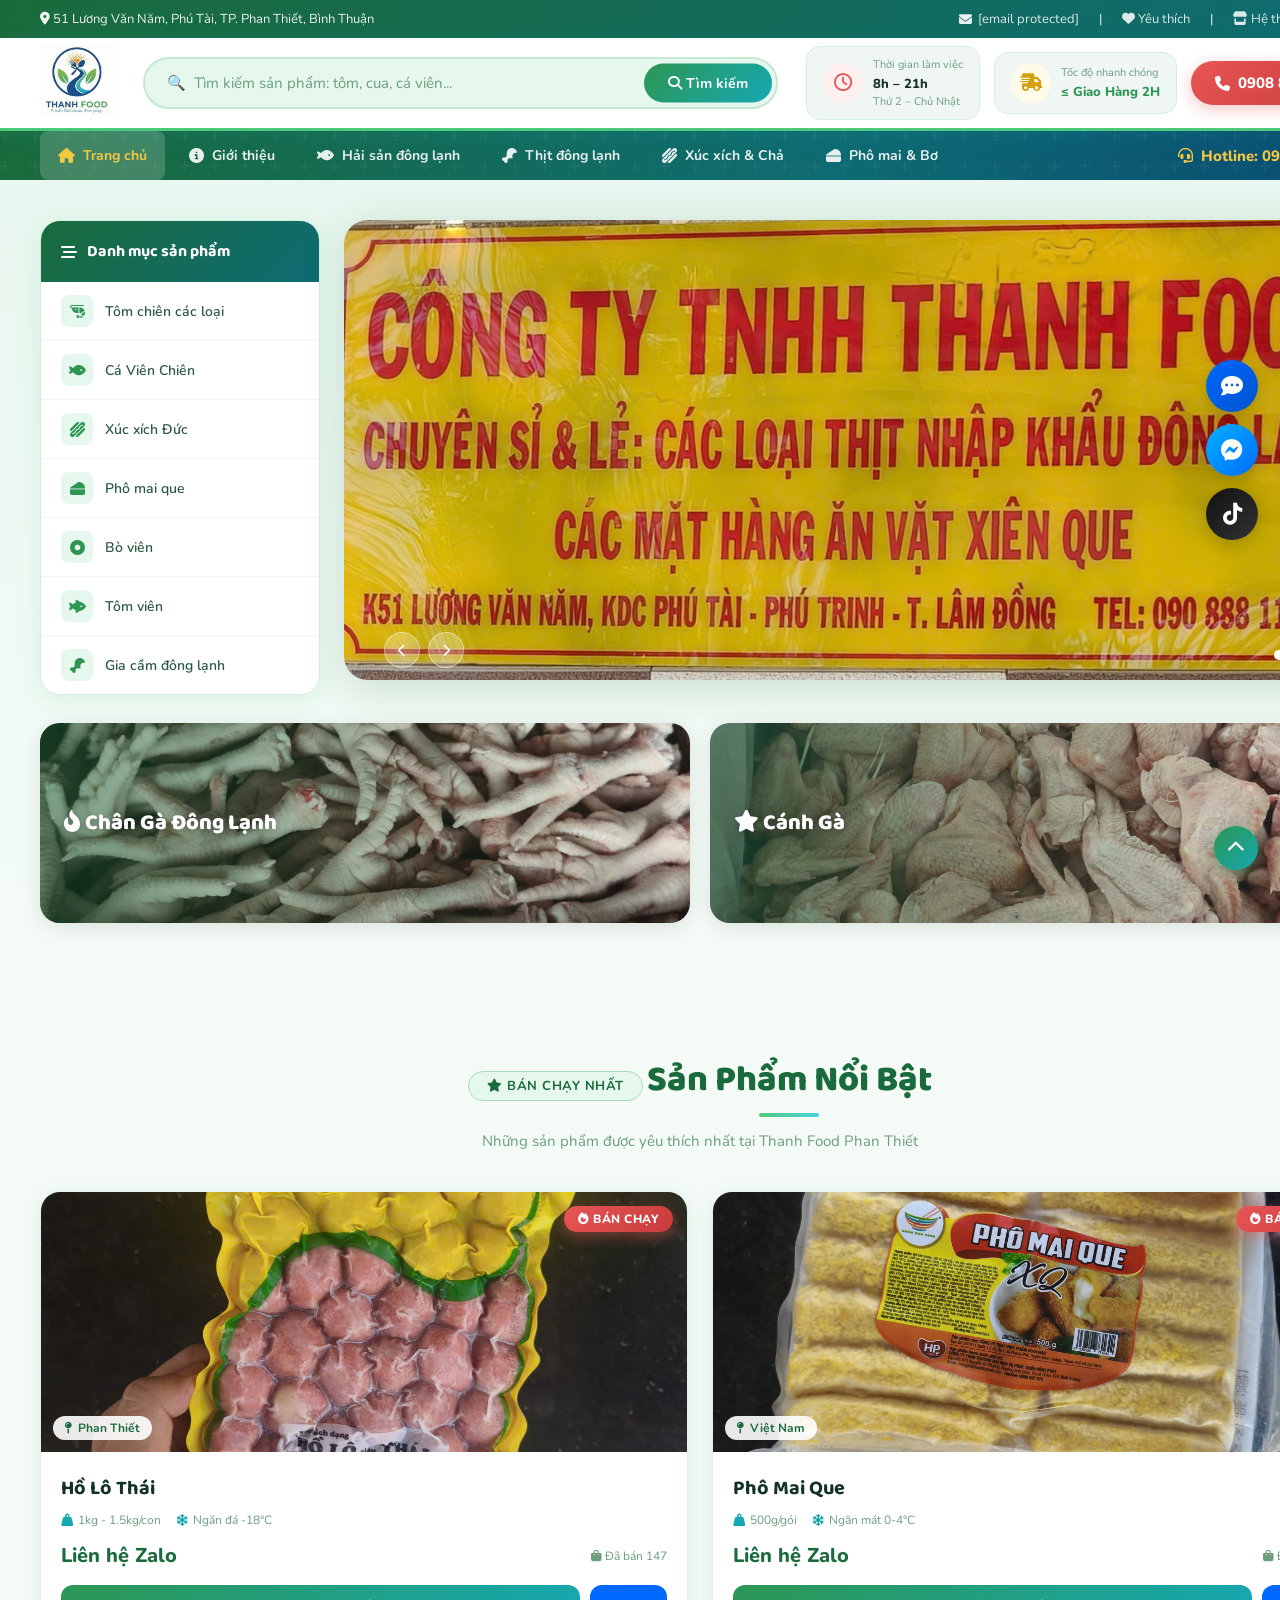
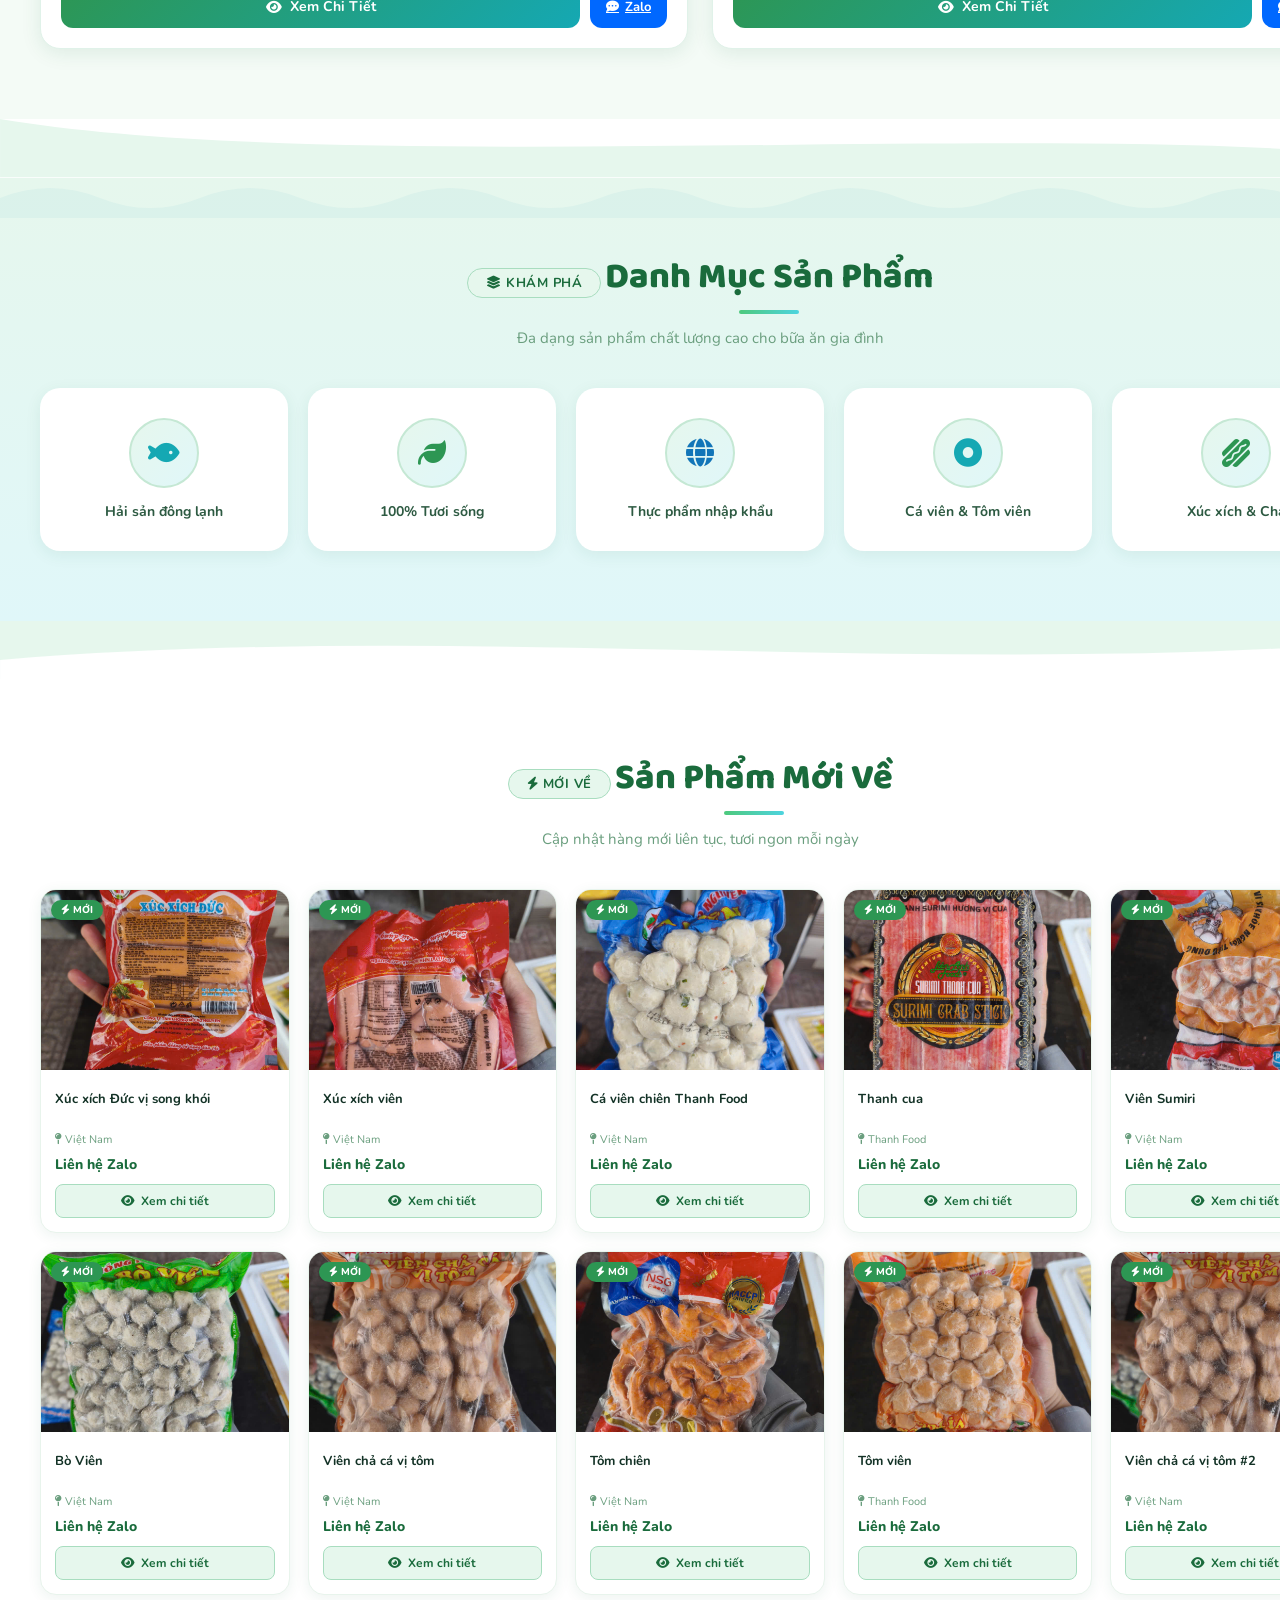
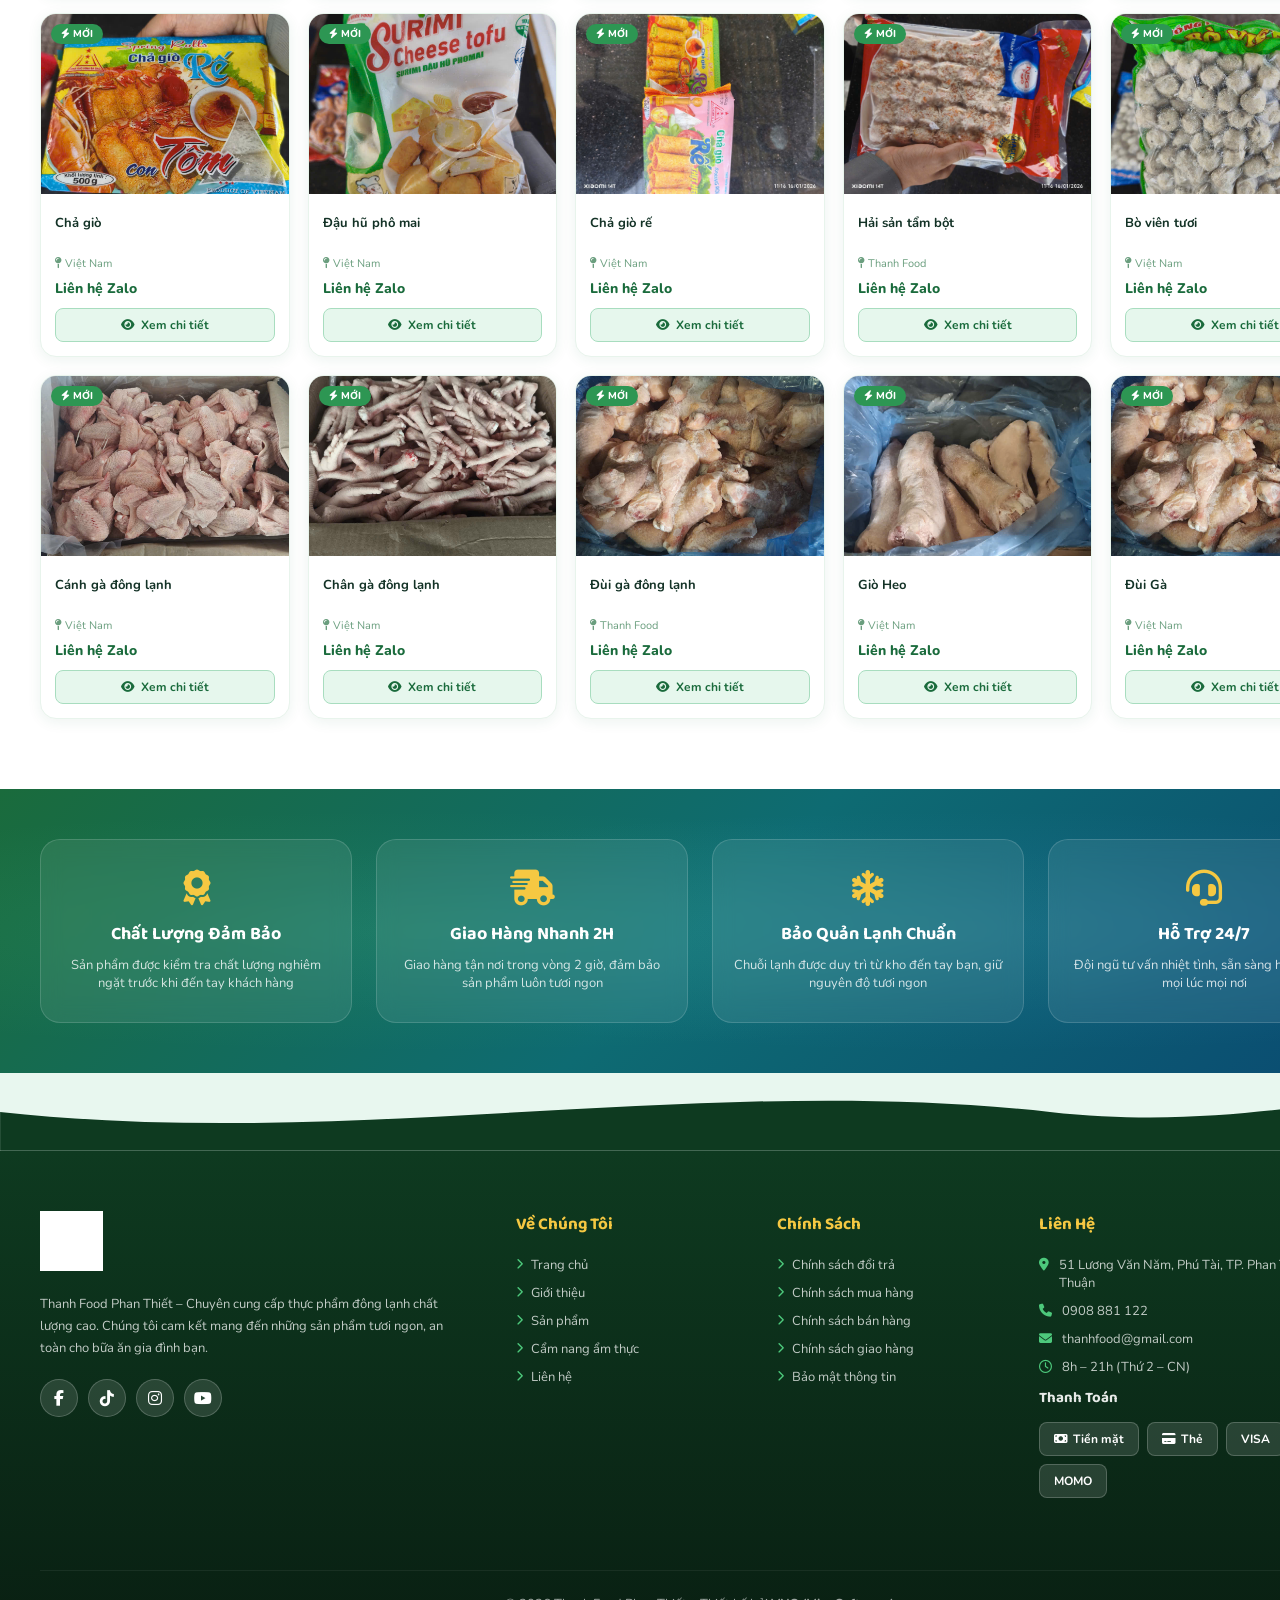
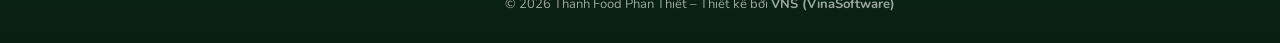
==== index.html @ 1f4e9b03 "ad" ====
<!DOCTYPE html>
<html lang="vi">
<head>
    <meta charset="UTF-8">
    <meta name="viewport" content="width=1400, initial-scale=0.5, user-scalable=yes">
    <title>Thanh Food - Cá Viên Đông Lạnh</title>
    <link rel="preconnect" href="https://fonts.googleapis.com">
    <link rel="preconnect" href="https://fonts.gstatic.com" crossorigin>
    <link href="https://fonts.googleapis.com/css2?family=Nunito:wght@400;500;600;700;800;900&family=Baloo+2:wght@400;500;600;700;800&display=swap" rel="stylesheet">
    <link rel="stylesheet" href="https://cdnjs.cloudflare.com/ajax/libs/font-awesome/6.5.0/css/all.min.css">
 
    <style>
        :root {
            --green-dark: #1a6b3c;
            --green-mid: #2d9653;
            --green-light: #4dc97c;
            --green-pale: #e6f7ed;
            --teal-dark: #0e6b72;
            --teal-mid: #15a8b3;
            --teal-light: #4dd4df;
            --teal-pale: #e0f7f9;
            --ocean-dark: #0a4a72;
            --ocean-mid: #1275b8;
            --ocean-light: #4faee8;
            --cream: #f4fbf6;
            --white: #ffffff;
            --gray-soft: #f0f6f4;
            --text-dark: #133226;
            --text-mid: #2d5a42;
            --text-light: #6a9e7e;
            --red-accent: #e85555;
            --yellow-accent: #f5c842;
        }
 
        * { margin: 0; padding: 0; box-sizing: border-box; }
 
        body {
            font-family: 'Nunito', sans-serif;
            background: var(--cream);
            color: var(--text-dark);
            overflow-x: hidden;
            min-width: 1400px;
        }
 
        /* ============ WAVE SVG ============ */
        .wave-divider {
            line-height: 0;
            overflow: hidden;
        }
        .wave-divider svg { display: block; }
 
        /* ============ TOP BAR ============ */
        .topbar {
            background: linear-gradient(90deg, var(--green-dark) 0%, var(--teal-dark) 100%);
            padding: 10px 0;
            font-size: 13px;
            color: rgba(255,255,255,0.92);
        }
        .topbar .container {
            max-width: 1400px; margin: 0 auto; padding: 0 40px;
            display: flex; justify-content: space-between; align-items: center;
        }
        .topbar a { color: rgba(255,255,255,0.85); text-decoration: none; }
        .topbar a:hover { color: var(--yellow-accent); }
        .topbar-left, .topbar-right { display: flex; align-items: center; gap: 20px; }
        .topbar-right span { display: flex; align-items: center; gap: 6px; }
 
        /* ============ HEADER ============ */
        header {
            background: var(--white);
            padding: 0;
            position: sticky;
            top: 0;
            z-index: 999;
            box-shadow: 0 4px 24px rgba(21, 168, 179, 0.12);
            border-bottom: 3px solid var(--green-light);
        }
        .header-inner {
            max-width: 1400px; margin: 0 auto; padding: 0 40px;
            display: flex; align-items: center; gap: 28px;
            height: 90px;
        }
        .logo img { height: 72px; object-fit: contain; }
 
        .search-wrap {
            flex: 1;
            position: relative;
        }
        .search-wrap input {
            width: 100%;
            padding: 14px 130px 14px 22px;
            border-radius: 50px;
            border: 2.5px solid #c5e8d4;
            background: var(--green-pale);
            font-size: 15px;
            font-family: 'Nunito', sans-serif;
            color: var(--text-dark);
            transition: all 0.3s;
        }
        .search-wrap input:focus {
            outline: none;
            border-color: var(--green-mid);
            background: #fff;
            box-shadow: 0 0 0 4px rgba(45, 150, 83, 0.12);
        }
        .search-wrap input::placeholder { color: var(--text-light); }
        .search-wrap button {
            position: absolute; right: 6px; top: 50%;
            transform: translateY(-50%);
            background: linear-gradient(135deg, var(--green-mid), var(--teal-mid));
            color: #fff; border: none;
            padding: 10px 24px; border-radius: 50px;
            font-family: 'Nunito', sans-serif;
            font-weight: 700; font-size: 14px;
            cursor: pointer; transition: all 0.3s;
        }
        .search-wrap button:hover {
            transform: translateY(-50%) scale(1.04);
            box-shadow: 0 4px 16px rgba(45,150,83,0.35);
        }
 
        .header-badges { display: flex; align-items: center; gap: 14px; }
        .h-badge {
            display: flex; align-items: center; gap: 10px;
            background: var(--gray-soft);
            border-radius: 14px; padding: 10px 16px;
            border: 1.5px solid #d4efe0;
        }
        .h-badge-icon {
            width: 40px; height: 40px; border-radius: 50%;
            display: flex; align-items: center; justify-content: center;
            font-size: 18px;
        }
        .h-badge-icon.red { background: #fff0f0; color: var(--red-accent); }
        .h-badge-icon.yellow { background: #fffbea; color: #d4a00e; }
        .h-badge small { display: block; color: var(--text-light); font-size: 11px; }
        .h-badge strong { font-size: 13px; font-weight: 800; color: var(--text-dark); }
        .h-badge .delivery { color: var(--green-mid); }
 
        .btn-call {
            background: linear-gradient(135deg, var(--red-accent), #c73b3b);
            color: white; border: none; cursor: pointer;
            padding: 12px 24px; border-radius: 50px;
            font-family: 'Nunito', sans-serif;
            font-weight: 800; font-size: 15px;
            display: flex; align-items: center; gap: 8px;
            box-shadow: 0 4px 16px rgba(232,85,85,0.35);
            transition: all 0.3s; white-space: nowrap;
        }
        .btn-call:hover {
            transform: translateY(-2px);
            box-shadow: 0 8px 24px rgba(232,85,85,0.5);
        }
 
        /* ============ NAV BAR ============ */
        .navbar {
            background: linear-gradient(90deg, var(--green-dark) 0%, var(--teal-dark) 60%, var(--ocean-dark) 100%);
            position: relative; overflow: hidden;
        }
        .navbar::before {
            content: '';
            position: absolute; inset: 0;
            background: url("data:image/svg+xml,%3Csvg width='60' height='60' viewBox='0 0 60 60' xmlns='http://www.w3.org/2000/svg'%3E%3Cg fill='none' fill-rule='evenodd'%3E%3Cg fill='%23ffffff' fill-opacity='0.04'%3E%3Cpath d='M36 34v-4h-2v4h-4v2h4v4h2v-4h4v-2h-4zm0-30V0h-2v4h-4v2h4v4h2V6h4V4h-4zM6 34v-4H4v4H0v2h4v4h2v-4h4v-2H6zM6 4V0H4v4H0v2h4v4h2V6h4V4H6z'/%3E%3C/g%3E%3C/g%3E%3C/svg%3E");
        }
        .navbar-inner {
            max-width: 1400px; margin: 0 auto; padding: 0 40px;
            display: flex; align-items: center; gap: 6px; position: relative;
        }
        .nav-item {
            color: rgba(255,255,255,0.9);
            padding: 15px 18px;
            font-weight: 700; font-size: 14px;
            cursor: pointer; display: flex; align-items: center; gap: 8px;
            transition: all 0.3s; border-radius: 8px; white-space: nowrap;
            text-decoration: none;
        }
        .nav-item:hover, .nav-item.active {
            background: rgba(255,255,255,0.18);
            color: var(--yellow-accent);
        }
        .nav-item i { font-size: 15px; }
        .nav-hotline {
            margin-left: auto;
            color: var(--yellow-accent);
            font-weight: 800; font-size: 15px;
            display: flex; align-items: center; gap: 8px;
            animation: pulse-yellow 2s infinite;
        }
        @keyframes pulse-yellow {
            0%,100% { text-shadow: 0 0 0 transparent; }
            50% { text-shadow: 0 0 12px rgba(245,200,66,0.6); }
        }
 
        /* ============ HERO SECTION ============ */
        .container { max-width: 1400px; margin: 0 auto; padding: 0 40px; }
 
        .hero {
            padding: 40px 0 0;
            background: linear-gradient(180deg, #e8f7ef 0%, var(--cream) 100%);
        }
        .hero-grid {
            display: grid; grid-template-columns: 280px 1fr;
            gap: 24px; align-items: start;
        }
 
        /* Sidebar */
        .sidebar-menu {
            background: #fff;
            border-radius: 20px;
            overflow: hidden;
            box-shadow: 0 4px 24px rgba(21,168,100,0.1);
            border: 1.5px solid #d4efe0;
        }
        .sidebar-title {
            background: linear-gradient(135deg, var(--green-dark), var(--teal-dark));
            color: #fff; padding: 18px 20px;
            font-family: 'Baloo 2', cursive;
            font-weight: 700; font-size: 16px;
            display: flex; align-items: center; gap: 10px;
        }
        .sidebar-item {
            padding: 13px 20px;
            display: flex; align-items: center; gap: 12px;
            font-weight: 600; font-size: 14px;
            cursor: pointer; transition: all 0.25s;
            border-bottom: 1px solid #f0f8f4;
            color: var(--text-mid);
        }
        .sidebar-item:last-child { border-bottom: none; }
        a.sidebar-item { text-decoration: none; color: var(--text-mid); }
        .sidebar-item i {
            width: 32px; height: 32px;
            border-radius: 8px;
            background: var(--green-pale);
            display: flex; align-items: center; justify-content: center;
            color: var(--green-mid); font-size: 15px;
            transition: all 0.25s;
            flex-shrink: 0;
        }
        .sidebar-item:hover {
            background: linear-gradient(90deg, var(--green-pale), transparent);
            color: var(--green-dark);
            transform: translateX(6px);
        }
        .sidebar-item:hover i {
            background: var(--green-mid);
            color: #fff;
        }
 
        /* Slideshow */
        .slideshow {
            border-radius: 24px;
            overflow: hidden;
            position: relative;
            height: 460px;
            box-shadow: 0 8px 40px rgba(21,100,50,0.18);
        }
        .slide {
            position: absolute; inset: 0;
            background-size: cover; background-position: center;
            opacity: 0; transition: opacity 0.7s ease;
        }
        .slide.active { opacity: 1; }
        .slide-overlay {
            position: absolute; inset: 0;
            background: linear-gradient(120deg, rgba(15,80,40,0.6) 0%, transparent 60%);
        }
        .slide-content {
            position: absolute; bottom: 40px; left: 40px;
            color: #fff; max-width: 400px;
        }
        .slide-tag {
            background: var(--yellow-accent);
            color: var(--text-dark);
            display: inline-block;
            padding: 4px 14px; border-radius: 50px;
            font-size: 12px; font-weight: 800; margin-bottom: 10px;
            text-transform: uppercase; letter-spacing: 0.5px;
        }
        .slide-content h2 {
            font-family: 'Baloo 2', cursive;
            font-size: 32px; font-weight: 800;
            line-height: 1.2; margin-bottom: 8px;
            text-shadow: 0 2px 12px rgba(0,0,0,0.3);
        }
        .slide-content p { font-size: 14px; opacity: 0.9; }
        .slide-dots {
            position: absolute; bottom: 20px; right: 24px;
            display: flex; gap: 8px;
        }
        .dot {
            width: 10px; height: 10px; border-radius: 50%;
            background: rgba(255,255,255,0.5);
            cursor: pointer; transition: all 0.3s;
        }
        .dot.active { background: #fff; width: 26px; border-radius: 5px; }
        .slide-arrows { position: absolute; bottom: 12px; left: 40px; display: flex; gap: 8px; }
        .slide-arrow {
            width: 36px; height: 36px;
            border-radius: 50%; background: rgba(255,255,255,0.25);
            border: 1px solid rgba(255,255,255,0.4);
            color: #fff; display: flex; align-items: center; justify-content: center;
            cursor: pointer; transition: all 0.3s; font-size: 13px;
        }
        .slide-arrow:hover { background: rgba(255,255,255,0.45); }
 
        /* ============ WAVE BETWEEN SECTIONS ============ */
        .wave-green {
            background: var(--green-pale);
            position: relative;
        }
 
        /* ============ BANNERS ROW ============ */
        .banners-row {
            display: grid; grid-template-columns: 1fr 1fr;
            gap: 20px; padding: 28px 0 0;
        }
        .banner-item {
            border-radius: 20px; overflow: hidden;
            position: relative; height: 200px;
            box-shadow: 0 4px 20px rgba(0,0,0,0.1);
            cursor: pointer;
        }
        .banner-item img {
            width: 100%; height: 100%; object-fit: cover;
            transition: transform 0.5s ease;
        }
        .banner-item:hover img { transform: scale(1.06); }
        .banner-overlay {
            position: absolute; inset: 0;
            background: linear-gradient(to right, rgba(10,80,40,0.5), transparent);
            display: flex; align-items: center; padding: 24px;
        }
        .banner-label {
            color: #fff; font-family: 'Baloo 2', cursive;
            font-weight: 800; font-size: 22px;
            text-shadow: 0 2px 8px rgba(0,0,0,0.3);
        }
 
        /* ============ SECTION TITLE ============ */
        .section-title {
            text-align: center; margin-bottom: 40px;
        }
        .section-title .tag {
            display: inline-block;
            background: var(--green-pale);
            color: var(--green-dark);
            border: 1.5px solid #a8ddbf;
            padding: 5px 18px; border-radius: 50px;
            font-size: 13px; font-weight: 700; margin-bottom: 12px;
            text-transform: uppercase; letter-spacing: 0.5px;
        }
        .section-title h2 {
            font-family: 'Baloo 2', cursive;
            font-size: 36px; font-weight: 800;
            color: var(--green-dark);
            position: relative; display: inline-block;
        }
        .section-title h2::after {
            content: '';
            position: absolute; left: 50%; transform: translateX(-50%);
            bottom: -8px; width: 60px; height: 4px;
            background: linear-gradient(90deg, var(--green-light), var(--teal-light));
            border-radius: 2px;
        }
        .section-title p {
            margin-top: 18px; color: var(--text-light);
            font-size: 15px;
        }
 
        /* ============ FEATURED SECTION ============ */
        .featured-section {
            padding: 70px 0;
        }
        .featured-grid {
            display: grid; grid-template-columns: 1fr 1fr;
            gap: 24px;
        }
        .product-card {
            background: #fff;
            border-radius: 20px;
            overflow: hidden;
            box-shadow: 0 4px 20px rgba(21,100,60,0.1);
            border: 1.5px solid #e0f2e9;
            transition: all 0.4s cubic-bezier(0.4,0,0.2,1);
            cursor: pointer;
            display: flex; flex-direction: column;
        }
        .product-card:hover {
            transform: translateY(-8px);
            box-shadow: 0 16px 48px rgba(21,150,80,0.2);
            border-color: var(--green-light);
        }
        .product-img-wrap {
            position: relative; overflow: hidden; height: 260px;
        }
        .product-img-wrap img {
            width: 100%; height: 100%; object-fit: cover;
            transition: transform 0.6s ease;
        }
        .product-card:hover .product-img-wrap img { transform: scale(1.08); }
        .product-badge {
            position: absolute; top: 14px; right: 14px;
            background: linear-gradient(135deg, #e85555, #c73b3b);
            color: #fff; padding: 5px 14px;
            border-radius: 50px; font-size: 12px; font-weight: 800;
            text-transform: uppercase; letter-spacing: 0.5px;
            box-shadow: 0 4px 14px rgba(232,85,85,0.4);
        }
        .product-origin {
            position: absolute; bottom: 12px; left: 12px;
            background: rgba(255,255,255,0.9);
            border-radius: 50px; padding: 4px 12px;
            font-size: 12px; font-weight: 700; color: var(--green-dark);
            display: flex; align-items: center; gap: 5px;
        }
        .product-body { padding: 20px; flex: 1; display: flex; flex-direction: column; }
        .product-body h3 {
            font-family: 'Baloo 2', cursive;
            font-size: 20px; font-weight: 700;
            color: var(--text-dark); margin-bottom: 8px;
        }
        .product-meta {
            display: flex; gap: 16px; margin-bottom: 14px;
        }
        .meta-item {
            display: flex; align-items: center; gap: 5px;
            font-size: 12px; color: var(--text-light);
        }
        .meta-item i { color: var(--teal-mid); }
        .price-row { display: flex; align-items: center; gap: 12px; margin-bottom: 16px; }
        .price-new { font-size: 20px; font-weight: 800; color: var(--green-dark); }
        .price-old { font-size: 14px; color: #bbb; text-decoration: line-through; }
        .sold-tag { font-size: 12px; color: var(--text-light); margin-left: auto; }
        .product-actions { display: flex; gap: 10px; margin-top: auto; }
        .btn-detail {
            flex: 1;
            background: linear-gradient(135deg, var(--green-mid), var(--teal-mid));
            color: #fff; border: none; cursor: pointer;
            padding: 12px 20px; border-radius: 12px;
            font-family: 'Nunito', sans-serif;
            font-weight: 700; font-size: 14px;
            display: flex; align-items: center; justify-content: center; gap: 8px;
            transition: all 0.3s;
        }
        .btn-detail:hover { box-shadow: 0 6px 20px rgba(45,150,83,0.4); transform: translateY(-1px); }
        .btn-zalo {
            background: #0068FF; color: #fff; border: none; cursor: pointer;
            padding: 12px 16px; border-radius: 12px;
            font-weight: 700; font-size: 13px;
            display: flex; align-items: center; gap: 6px;
            transition: all 0.3s;
        }
        .btn-zalo:hover { background: #0055cc; }
 
        /* ============ CATEGORIES ============ */
        .categories-section {
            padding: 70px 0;
            background: linear-gradient(180deg, var(--green-pale) 0%, var(--teal-pale) 100%);
            position: relative; overflow: hidden;
        }
        .categories-section::before {
            content: '';
            position: absolute; top: 0; left: 0; right: 0; bottom: 0;
            background: url("data:image/svg+xml,%3Csvg width='100' height='20' viewBox='0 0 100 20' xmlns='http://www.w3.org/2000/svg'%3E%3Cpath d='M0 10 Q25 0 50 10 Q75 20 100 10 L100 20 L0 20Z' fill='%2315a8b3' fill-opacity='0.05'/%3E%3C/svg%3E") repeat-x;
            background-size: 200px 40px; animation: wave-anim 8s linear infinite;
            pointer-events: none;
        }
        @keyframes wave-anim {
            0% { background-position-x: 0; }
            100% { background-position-x: 200px; }
        }
        .cat-grid {
            display: grid; grid-template-columns: repeat(5, 1fr);
            gap: 20px;
        }
        .cat-item {
            background: #fff; border-radius: 20px;
            padding: 28px 16px; text-align: center;
            cursor: pointer; transition: all 0.4s;
            box-shadow: 0 4px 16px rgba(21,100,60,0.08);
            border: 2px solid transparent;
        }
        .cat-item:hover {
            transform: translateY(-8px);
            border-color: var(--green-light);
            box-shadow: 0 12px 36px rgba(21,150,80,0.18);
        }
        .cat-icon {
            width: 70px; height: 70px; border-radius: 50%;
            background: linear-gradient(135deg, var(--green-pale), var(--teal-pale));
            display: flex; align-items: center; justify-content: center;
            margin: 0 auto 14px;
            font-size: 28px;
            border: 2.5px solid #c5e8d4;
            transition: all 0.4s;
        }
        .cat-item:hover .cat-icon {
            background: linear-gradient(135deg, var(--green-mid), var(--teal-mid));
            border-color: transparent;
            transform: rotate(10deg) scale(1.1);
        }
        .cat-item:hover .cat-icon i { color: #fff !important; }
        .cat-icon i { font-size: 28px; color: var(--green-mid); transition: color 0.4s; }
        .cat-name { font-weight: 700; font-size: 14px; color: var(--text-mid); }
 
        /* ============ NEW PRODUCTS ============ */
        .new-products-section {
            padding: 70px 0;
            background: #fff;
        }
        .new-grid {
            display: grid; grid-template-columns: repeat(5, 1fr);
            gap: 18px;
        }
        .new-card {
            background: #fff; border-radius: 16px;
            overflow: hidden; cursor: pointer;
            border: 1.5px solid #e8f4ec;
            box-shadow: 0 3px 14px rgba(21,100,60,0.08);
            transition: all 0.4s;
        }
        .new-card:hover {
            transform: translateY(-6px);
            box-shadow: 0 12px 32px rgba(21,150,80,0.18);
            border-color: var(--green-light);
        }
        .new-img {
            width: 100%; height: 180px; object-fit: cover;
            transition: transform 0.5s;
        }
        .new-card:hover .new-img { transform: scale(1.08); }
        .new-img-wrap { overflow: hidden; position: relative; }
        .new-tag {
            position: absolute; top: 10px; left: 10px;
            background: var(--green-mid); color: #fff;
            font-size: 10px; font-weight: 800; padding: 3px 10px;
            border-radius: 50px; text-transform: uppercase;
        }
        .new-body { padding: 14px; }
        .new-body h4 {
            font-weight: 700; font-size: 13px;
            color: var(--text-dark); margin-bottom: 6px;
            height: 36px; overflow: hidden;
            display: -webkit-box; -webkit-line-clamp: 2; -webkit-box-orient: vertical;
        }
        .new-origin { font-size: 11px; color: var(--text-light); margin-bottom: 8px; }
        .new-price { font-size: 14px; font-weight: 800; color: var(--green-dark); margin-bottom: 10px; }
        .new-btn {
            width: 100%; background: var(--green-pale); color: var(--green-dark);
            border: 1.5px solid #a8ddbf; cursor: pointer;
            padding: 8px; border-radius: 8px;
            font-family: 'Nunito', sans-serif;
            font-weight: 700; font-size: 12px;
            transition: all 0.3s; display: flex; align-items: center; justify-content: center; gap: 6px;
        }
        .new-btn:hover {
            background: linear-gradient(135deg, var(--green-mid), var(--teal-mid));
            color: #fff; border-color: transparent;
        }
 
        /* ============ FULL BANNER ============ */
        .full-banner {
            margin: 0 0 0;
            position: relative; height: 320px; overflow: hidden;
        }
        .full-banner img {
            width: 100%; height: 100%; object-fit: cover;
        }
        .full-banner-overlay {
            position: absolute; inset: 0;
            background: linear-gradient(to right, rgba(10,60,30,0.7) 0%, rgba(10,60,30,0.2) 60%, transparent 100%);
            display: flex; align-items: center; padding: 0 80px;
        }
        .full-banner-text h3 {
            font-family: 'Baloo 2', cursive;
            color: #fff; font-size: 48px; font-weight: 800;
            line-height: 1.1; margin-bottom: 10px;
        }
        .full-banner-text .highlight {
            color: var(--yellow-accent);
        }
        .full-banner-text .price-tag {
            display: inline-flex; align-items: center; gap: 8px;
            background: var(--yellow-accent); color: var(--text-dark);
            padding: 10px 24px; border-radius: 50px;
            font-size: 22px; font-weight: 900;
            box-shadow: 0 6px 24px rgba(245,200,66,0.5);
        }
 
        /* ============ NEWS ============ */
        .news-section {
            padding: 70px 0;
            background: linear-gradient(180deg, #e8f7ef 0%, #f4fbf6 100%);
        }
        .news-grid {
            display: grid; grid-template-columns: repeat(3, 1fr);
            gap: 24px;
        }
        .news-card {
            background: #fff; border-radius: 20px;
            overflow: hidden; cursor: pointer;
            box-shadow: 0 4px 18px rgba(21,100,60,0.1);
            transition: all 0.4s; border: 1.5px solid #e0f2e9;
        }
        .news-card:hover {
            transform: translateY(-8px);
            box-shadow: 0 14px 40px rgba(21,150,80,0.2);
        }
        .news-img-wrap { overflow: hidden; height: 200px; }
        .news-img-wrap img {
            width: 100%; height: 100%; object-fit: cover;
            transition: transform 0.5s;
        }
        .news-card:hover .news-img-wrap img { transform: scale(1.08); }
        .news-body { padding: 22px; }
        .news-date {
            font-size: 12px; color: var(--text-light);
            display: flex; align-items: center; gap: 5px; margin-bottom: 10px;
        }
        .news-body h3 {
            font-family: 'Baloo 2', cursive;
            font-size: 18px; font-weight: 700;
            color: var(--text-dark); margin-bottom: 10px;
            line-height: 1.4;
        }
        .news-body p { font-size: 13px; color: var(--text-light); margin-bottom: 14px; }
        .news-read {
            color: var(--green-mid); font-weight: 700; font-size: 13px;
            text-decoration: none; display: flex; align-items: center; gap: 5px;
            transition: gap 0.3s;
        }
        .news-card:hover .news-read { gap: 10px; }
 
        /* ============ TRUST BADGES ============ */
        .trust-section {
            padding: 50px 0;
            background: linear-gradient(135deg, var(--green-dark) 0%, var(--teal-dark) 50%, var(--ocean-dark) 100%);
            position: relative; overflow: hidden;
        }
        .trust-section::before {
            content: '';
            position: absolute; inset: 0;
            background: radial-gradient(ellipse at 30% 50%, rgba(77,201,124,0.15) 0%, transparent 60%),
                        radial-gradient(ellipse at 70% 50%, rgba(79,173,232,0.15) 0%, transparent 60%);
        }
        .trust-grid {
            display: grid; grid-template-columns: repeat(4,1fr);
            gap: 24px; position: relative;
        }
        .trust-item {
            text-align: center; color: #fff; padding: 30px 20px;
            background: rgba(255,255,255,0.08);
            border-radius: 20px; border: 1px solid rgba(255,255,255,0.15);
            backdrop-filter: blur(10px);
            transition: all 0.3s;
        }
        .trust-item:hover { background: rgba(255,255,255,0.14); transform: translateY(-4px); }
        .trust-item i { font-size: 36px; margin-bottom: 14px; color: var(--yellow-accent); }
        .trust-item h4 {
            font-family: 'Baloo 2', cursive;
            font-size: 18px; font-weight: 700; margin-bottom: 8px;
        }
        .trust-item p { font-size: 13px; opacity: 0.8; }
 
        /* ============ FOOTER ============ */
        footer {
            background: linear-gradient(180deg, #0e3a20 0%, #091f12 100%);
            color: #fff; position: relative; overflow: hidden;
        }
        .footer-wave { margin-bottom: -2px; }
        .footer-inner {
            padding: 60px 0 30px;
        }
        .footer-grid {
            display: grid; grid-template-columns: 2fr 1fr 1fr 1.5fr;
            gap: 48px; margin-bottom: 48px;
        }
        .footer-brand img { height: 60px; margin-bottom: 16px; filter: brightness(0) invert(1); }
        .footer-brand p { font-size: 13px; opacity: 0.75; line-height: 1.7; margin-bottom: 20px; }
        .footer-socials { display: flex; gap: 10px; }
        .social-btn {
            width: 38px; height: 38px; border-radius: 50%;
            background: rgba(255,255,255,0.12);
            border: 1px solid rgba(255,255,255,0.2);
            display: flex; align-items: center; justify-content: center;
            color: #fff; font-size: 16px; text-decoration: none;
            transition: all 0.3s;
        }
        .social-btn:hover { background: var(--green-mid); border-color: var(--green-mid); transform: translateY(-3px); }
        .footer-col h4 {
            font-family: 'Baloo 2', cursive;
            font-size: 17px; font-weight: 700;
            margin-bottom: 18px; color: var(--yellow-accent);
        }
        .footer-col ul { list-style: none; }
        .footer-col ul li { margin-bottom: 10px; }
        .footer-col ul li a {
            color: rgba(255,255,255,0.75); text-decoration: none;
            font-size: 13px; display: flex; align-items: center; gap: 8px;
            transition: all 0.3s;
        }
        .footer-col ul li a:hover { color: var(--green-light); transform: translateX(4px); }
        .footer-col ul li a i { font-size: 11px; color: var(--green-light); }
        .footer-contact li {
            display: flex; align-items: flex-start; gap: 10px;
            font-size: 13px; color: rgba(255,255,255,0.75);
            margin-bottom: 12px;
        }
        .footer-contact li i { color: var(--green-light); margin-top: 2px; flex-shrink: 0; }
        .footer-payments h4 {
            font-family: 'Baloo 2', cursive; font-size: 15px;
            font-weight: 700; margin-bottom: 12px; color: rgba(255,255,255,0.9);
        }
        .payment-icons { display: flex; flex-wrap: wrap; gap: 8px; margin-bottom: 24px; }
        .pay-icon {
            background: rgba(255,255,255,0.12);
            border: 1px solid rgba(255,255,255,0.2);
            border-radius: 8px; padding: 8px 14px;
            font-size: 12px; font-weight: 700; color: #fff;
            display: flex; align-items: center; gap: 5px;
        }
        .footer-bottom {
            border-top: 1px solid rgba(255,255,255,0.1);
            padding-top: 24px; text-align: center;
            font-size: 13px; opacity: 0.6;
        }
 
        /* ============ FLOAT BUTTONS ============ */
        .float-bar {
            position: fixed; right: 22px; top: 50%;
            transform: translateY(-50%);
            z-index: 1000; display: flex;
            flex-direction: column; gap: 12px;
        }
        .float-btn {
            width: 52px; height: 52px; border-radius: 50%;
            display: flex; align-items: center; justify-content: center;
            font-size: 22px; color: #fff;
            box-shadow: 0 4px 16px rgba(0,0,0,0.2);
            transition: all 0.3s; cursor: pointer;
            text-decoration: none; position: relative;
        }
        .float-btn:hover { transform: scale(1.15); box-shadow: 0 8px 28px rgba(0,0,0,0.3); }
        .float-btn.zalo { background: linear-gradient(135deg, #0068FF, #0052cc); }
        .float-btn.mess { background: linear-gradient(135deg, #00B2FF, #006AFF); }
        .float-btn.tiktok { background: linear-gradient(135deg, #111, #333); }
        .float-btn .tooltip {
            position: absolute; right: 64px;
            background: #333; color: #fff;
            padding: 5px 12px; border-radius: 8px;
            font-size: 12px; font-weight: 600;
            white-space: nowrap; opacity: 0;
            pointer-events: none; transition: opacity 0.3s;
        }
        .float-btn:hover .tooltip { opacity: 1; }
 
        /* ============ ANIMATIONS ============ */
        @keyframes fadeUp {
            from { opacity: 0; transform: translateY(24px); }
            to { opacity: 1; transform: translateY(0); }
        }
        .fade-up { animation: fadeUp 0.6s ease both; }
        .d1 { animation-delay: 0.1s; }
        .d2 { animation-delay: 0.2s; }
        .d3 { animation-delay: 0.3s; }
        .d4 { animation-delay: 0.4s; }
 
        /* Back to top */
        .back-top {
            position: fixed; bottom: 30px; right: 22px;
            width: 44px; height: 44px; border-radius: 50%;
            background: linear-gradient(135deg, var(--green-mid), var(--teal-mid));
            color: #fff; display: flex; align-items: center; justify-content: center;
            font-size: 18px; cursor: pointer; z-index: 999;
            box-shadow: 0 4px 16px rgba(45,150,83,0.4);
            transition: all 0.3s; text-decoration: none;
        }
        .back-top:hover { transform: translateY(-4px); }
    </style>
</head>
<body>
 
<!-- Float Buttons -->
<div class="float-bar">
    <a href="https://zalo.me/0908881122" target="_blank" class="float-btn zalo" title="Chat Zalo">
        <i class="fa-solid fa-comment-dots"></i>
        <span class="tooltip">Chat Zalo</span>
    </a>
    <a href="https://www.facebook.com/huynhba.thanh.7" target="_blank" class="float-btn mess">
        <i class="fa-brands fa-facebook-messenger"></i>
        <span class="tooltip">Messenger</span>
    </a>
    <a href="https://tiktok.com/@youraccount" target="_blank" class="float-btn tiktok">
        <i class="fa-brands fa-tiktok"></i>
        <span class="tooltip">TikTok</span>
    </a>
</div>
<a href="#" class="back-top"><i class="fa-solid fa-chevron-up"></i></a>
 
<!-- Top Bar -->
<div class="topbar">
    <div class="container">
        <div class="topbar-left">
            <span><i class="fa-solid fa-location-dot"></i> 51 Lương Văn Năm, Phú Tài, TP. Phan Thiết, Bình Thuận</span>
        </div>
        <div class="topbar-right">
            <span><i class="fa-solid fa-envelope"></i> <a href="/cdn-cgi/l/email-protection" class="__cf_email__" data-cfemail="45312d242b2d232a2a21052228242c296b262a28">[email&#160;protected]</a></span>
            <span>|</span>
            <a href="#"><i class="fa-solid fa-heart"></i> Yêu thích</a>
            <span>|</span>
            <a href="#"><i class="fa-solid fa-store"></i> Hệ thống cửa hàng</a>
        </div>
    </div>
</div>
 
<!-- Header -->
<header>
    <div class="header-inner">
        <div class="logo">
            <img src="logo.jpg" alt="Thanh Food">
        </div>
 
        <div class="search-wrap">
            <input type="text" placeholder="🔍  Tìm kiếm sản phẩm: tôm, cua, cá viên...">
            <button><i class="fa-solid fa-magnifying-glass"></i> Tìm kiếm</button>
        </div>
 
        <div class="header-badges">
            <div class="h-badge">
                <div class="h-badge-icon red"><i class="fa-regular fa-clock"></i></div>
                <div>
                    <small>Thời gian làm việc</small>
                    <strong>8h – 21h</strong>
                    <small>Thứ 2 – Chủ Nhật</small>
                </div>
            </div>
            <div class="h-badge">
                <div class="h-badge-icon yellow"><i class="fa-solid fa-truck-fast"></i></div>
                <div>
                    <small>Tốc độ nhanh chóng</small>
                    <strong class="delivery">≤ Giao Hàng 2H</strong>
                </div>
            </div>
            <button class="btn-call">
                <i class="fa-solid fa-phone"></i> 0908 881 122
            </button>
        </div>
    </div>
</header>
 
<!-- Navigation -->
<nav class="navbar">
    <div class="navbar-inner">
        <a href="index.html" class="nav-item active"><i class="fa-solid fa-house"></i> Trang chủ</a>
        <a href="gioithieu.html" class="nav-item"><i class="fa-solid fa-circle-info"></i> Giới thiệu</a>
        <a href="danh-muc.html?cat=hai-san" class="nav-item"><i class="fa-solid fa-fish"></i> Hải sản đông lạnh</a>
        <a href="danh-muc.html?cat=thit-dong-lanh" class="nav-item"><i class="fa-solid fa-drumstick-bite"></i> Thịt đông lạnh</a>
        <a href="danh-muc.html?cat=xuc-xich" class="nav-item"><i class="fa-solid fa-hotdog"></i> Xúc xích & Chả</a>
        <a href="danh-muc.html?cat=pho-mai" class="nav-item"><i class="fa-solid fa-cheese"></i> Phô mai & Bơ</a>
        <div class="nav-hotline"><i class="fa-solid fa-headset"></i> Hotline: 0908 881 122</div>
    </div>
</nav>
 
<!-- Hero Section -->
<section class="hero">
    <div class="container">
        <div class="hero-grid">
            <!-- Sidebar -->
            <div class="sidebar-menu">
                <div class="sidebar-title">
                    <i class="fa-solid fa-bars-staggered"></i> Danh mục sản phẩm
                </div>
                <a href="danh-muc.html?cat=hai-san" class="sidebar-item"><i class="fa-solid fa-shrimp"></i> Tôm chiên các loại</a>
                <a href="danh-muc.html?cat=hai-san" class="sidebar-item"><i class="fa-solid fa-fish"></i> Cá Viên Chiên</a>
                <a href="danh-muc.html?cat=xuc-xich" class="sidebar-item"><i class="fa-solid fa-hotdog"></i> Xúc xích Đức</a>
                <a href="danh-muc.html?cat=pho-mai" class="sidebar-item"><i class="fa-solid fa-cheese"></i> Phô mai que</a>
                <a href="danh-muc.html?cat=vien-chien" class="sidebar-item"><i class="fa-solid fa-circle-dot"></i> Bò viên</a>
                <a href="danh-muc.html?cat=hai-san" class="sidebar-item"><i class="fa-solid fa-fish-fins"></i> Tôm viên</a>
                <a href="danh-muc.html?cat=thit-dong-lanh" class="sidebar-item"><i class="fa-solid fa-drumstick-bite"></i> Gia cầm đông lạnh</a>
            </div>
            <!-- Slideshow -->
            <div class="slideshow">
                <div class="slide active" id="slide0" style="background-image: url('./banner.jpg')">
                   
                </div>
                <div class="slide-dots">
                    <div class="dot active" onclick="goSlide(0)"></div>
                    <div class="dot" onclick="goSlide(1)"></div>
                    <div class="dot" onclick="goSlide(2)"></div>
                </div>
                <div class="slide-arrows">
                    <div class="slide-arrow" onclick="prevSlide()"><i class="fa-solid fa-chevron-left"></i></div>
                    <div class="slide-arrow" onclick="nextSlide()"><i class="fa-solid fa-chevron-right"></i></div>
                </div>
            </div>
        </div>

        <!-- Mini Banners -->
        <div class="banners-row">
            <div class="banner-item">
                <img src="changa.jpg" alt="Chân gà">
                <div class="banner-overlay">
                    <div class="banner-label"><i class="fa-solid fa-fire-flame-curved"></i> Chân Gà Đông Lạnh</div>
                </div>
            </div>
            <div class="banner-item">
                <img src="canhga.jpg" alt="Cánh gà">
                <div class="banner-overlay">
                    <div class="banner-label"><i class="fa-solid fa-star"></i> Cánh Gà </div>
                </div>
            </div>
        </div>
    </div>
</section>

<!-- Wave Divider -->
<div class="wave-divider">
    <svg xmlns="http://www.w3.org/2000/svg" viewBox="0 0 1440 60" fill="var(--cream)">
        <path d="M0,30 C240,60 480,0 720,30 C960,60 1200,0 1440,30 L1440,60 L0,60Z"></path>
    </svg>
</div>

<!-- Featured Products -->
<section class="featured-section">
    <div class="container">
        <div class="section-title fade-up">
            <div class="tag"><i class="fa-solid fa-star"></i> Bán chạy nhất</div>
            <h2>Sản Phẩm Nổi Bật</h2>
            <p>Những sản phẩm được yêu thích nhất tại Thanh Food Phan Thiết</p>
        </div>
        <div class="featured-grid" id="featuredGrid"></div>
    </div>
</section>

<!-- Wave Divider Green -->
<div class="wave-divider" style="background: var(--featured-bg, #fff);">
    <svg xmlns="http://www.w3.org/2000/svg" viewBox="0 0 1440 60" fill="#e6f7ed">
        <path d="M0,0 C360,60 1080,0 1440,40 L1440,60 L0,60Z"></path>
    </svg>
</div>

<!-- Categories -->
<section class="categories-section">
    <div class="container">
        <div class="section-title fade-up">
            <div class="tag"><i class="fa-solid fa-layer-group"></i> Khám phá</div>
            <h2>Danh Mục Sản Phẩm</h2>
            <p>Đa dạng sản phẩm chất lượng cao cho bữa ăn gia đình</p>
        </div>
        <div class="cat-grid">
            <div class="cat-item fade-up d1">
                <div class="cat-icon"><i class="fa-solid fa-fish" style="color:var(--teal-mid)"></i></div>
                <div class="cat-name">Hải sản đông lạnh</div>
            </div>
            <div class="cat-item fade-up d2">
                <div class="cat-icon"><i class="fa-solid fa-leaf" style="color:var(--green-mid)"></i></div>
                <div class="cat-name">100% Tươi sống</div>
            </div>
            <div class="cat-item fade-up d3">
                <div class="cat-icon"><i class="fa-solid fa-globe" style="color:var(--ocean-mid)"></i></div>
                <div class="cat-name">Thực phẩm nhập khẩu</div>
            </div>
            <div class="cat-item fade-up d4">
                <div class="cat-icon"><i class="fa-solid fa-circle-dot" style="color:var(--teal-mid)"></i></div>
                <div class="cat-name">Cá viên & Tôm viên</div>
            </div>
            <div class="cat-item fade-up d1">
                <div class="cat-icon"><i class="fa-solid fa-hotdog" style="color:var(--green-mid)"></i></div>
                <div class="cat-name">Xúc xích & Chả</div>
            </div>
        </div>
    </div>
</section>

<!-- Wave Divider -->
<div class="wave-divider" style="background:#e6f7ed;">
    <svg xmlns="http://www.w3.org/2000/svg" viewBox="0 0 1440 60" fill="#fff">
        <path d="M0,40 C480,0 960,60 1440,20 L1440,60 L0,60Z"></path>
    </svg>
</div>

<!-- New Products -->
<section class="new-products-section">
    <div class="container">
        <div class="section-title fade-up">
            <div class="tag"><i class="fa-solid fa-bolt"></i> Mới về</div>
            <h2>Sản Phẩm Mới Về</h2>
            <p>Cập nhật hàng mới liên tục, tươi ngon mỗi ngày</p>
        </div>
        <div class="new-grid" id="newGrid"></div>
    </div>
</section>

<!-- Trust Section -->
<section class="trust-section">
    <div class="container">
        <div class="trust-grid">
            <div class="trust-item fade-up d1">
                <i class="fa-solid fa-award"></i>
                <h4>Chất Lượng Đảm Bảo</h4>
                <p>Sản phẩm được kiểm tra chất lượng nghiêm ngặt trước khi đến tay khách hàng</p>
            </div>
            <div class="trust-item fade-up d2">
                <i class="fa-solid fa-truck-fast"></i>
                <h4>Giao Hàng Nhanh 2H</h4>
                <p>Giao hàng tận nơi trong vòng 2 giờ, đảm bảo sản phẩm luôn tươi ngon</p>
            </div>
            <div class="trust-item fade-up d3">
                <i class="fa-solid fa-snowflake"></i>
                <h4>Bảo Quản Lạnh Chuẩn</h4>
                <p>Chuỗi lạnh được duy trì từ kho đến tay bạn, giữ nguyên độ tươi ngon</p>
            </div>
            <div class="trust-item fade-up d4">
                <i class="fa-solid fa-headset"></i>
                <h4>Hỗ Trợ 24/7</h4>
                <p>Đội ngũ tư vấn nhiệt tình, sẵn sàng hỗ trợ bạn mọi lúc mọi nơi</p>
            </div>
        </div>
    </div>
</section>


<!-- Wave for Footer -->
<div class="wave-divider" style="background:var(--news-bg, #e8f7ef);">
    <svg xmlns="http://www.w3.org/2000/svg" viewBox="0 0 1440 80" fill="#0e3a20">
        <path d="M0,40 C360,80 720,0 1080,40 C1260,60 1380,20 1440,30 L1440,80 L0,80Z"></path>
    </svg>
</div>

<!-- Footer -->
<footer>
    <div class="footer-inner">
        <div class="container">
            <div class="footer-grid">
                <div class="footer-brand">
                    <img src="logo.jpg" alt="Thanh Food">
                    <p>Thanh Food Phan Thiết – Chuyên cung cấp thực phẩm đông lạnh chất lượng cao. Chúng tôi cam kết mang đến những sản phẩm tươi ngon, an toàn cho bữa ăn gia đình bạn.</p>
                    <div class="footer-socials">
                        <a href="#" class="social-btn"><i class="fa-brands fa-facebook-f"></i></a>
                        <a href="#" class="social-btn"><i class="fa-brands fa-tiktok"></i></a>
                        <a href="#" class="social-btn"><i class="fa-brands fa-instagram"></i></a>
                        <a href="#" class="social-btn"><i class="fa-brands fa-youtube"></i></a>
                    </div>
                </div>

                <div class="footer-col">
                    <h4>Về Chúng Tôi</h4>
                    <ul>
                        <li><a href="#"><i class="fa-solid fa-chevron-right"></i> Trang chủ</a></li>
                        <li><a href="#"><i class="fa-solid fa-chevron-right"></i> Giới thiệu</a></li>
                        <li><a href="#"><i class="fa-solid fa-chevron-right"></i> Sản phẩm</a></li>
                        <li><a href="#"><i class="fa-solid fa-chevron-right"></i> Cẩm nang ẩm thực</a></li>
                        <li><a href="#"><i class="fa-solid fa-chevron-right"></i> Liên hệ</a></li>
                    </ul>
                </div>

                <div class="footer-col">
                    <h4>Chính Sách</h4>
                    <ul>
                        <li><a href="#"><i class="fa-solid fa-chevron-right"></i> Chính sách đổi trả</a></li>
                        <li><a href="#"><i class="fa-solid fa-chevron-right"></i> Chính sách mua hàng</a></li>
                        <li><a href="#"><i class="fa-solid fa-chevron-right"></i> Chính sách bán hàng</a></li>
                        <li><a href="#"><i class="fa-solid fa-chevron-right"></i> Chính sách giao hàng</a></li>
                        <li><a href="#"><i class="fa-solid fa-chevron-right"></i> Bảo mật thông tin</a></li>
                    </ul>
                </div>

                <div class="footer-col">
                    <h4>Liên Hệ</h4>
                    <ul class="footer-contact">
                        <li><i class="fa-solid fa-location-dot"></i> 51 Lương Văn Năm, Phú Tài, TP. Phan Thiết, Bình Thuận</li>
                        <li><i class="fa-solid fa-phone"></i> 0908 881 122</li>
                        <li><i class="fa-solid fa-envelope"></i> thanhfood@gmail.com</li>
                        <li><i class="fa-regular fa-clock"></i> 8h – 21h (Thứ 2 – CN)</li>
                    </ul>
                    <div class="footer-payments">
                        <h4>Thanh Toán</h4>
                        <div class="payment-icons">
                            <div class="pay-icon"><i class="fa-solid fa-money-bill"></i> Tiền mặt</div>
                            <div class="pay-icon"><i class="fa-solid fa-credit-card"></i> Thẻ</div>
                            <div class="pay-icon">VISA</div>
                            <div class="pay-icon">MOMO</div>
                        </div>
                    </div>
                </div>
            </div>

            <div class="footer-bottom">
                <p>© 2026 Thanh Food Phan Thiết – Thiết kế bởi <strong>VNS (VinaSoftware)</strong></p>
            </div>
        </div>
    </div>
</footer>

<script>
// ===== SLIDESHOW =====
const slides = document.querySelectorAll('.slide');
const dots = document.querySelectorAll('.dot');
let current = 0, timer;

function goSlide(n) {
    slides[current].classList.remove('active');
    dots[current].classList.remove('active');
    current = (n + slides.length) % slides.length;
    slides[current].classList.add('active');
    dots[current].classList.add('active');
    resetTimer();
}
function nextSlide() { goSlide(current + 1); }
function prevSlide() { goSlide(current - 1); }
function resetTimer() { clearInterval(timer); timer = setInterval(() => goSlide(current + 1), 4500); }
resetTimer();

// ===== PRODUCT DATA =====
const productsData = {
    featured: [
        { id: 'ca-hoi-phi-le', name: 'Hồ Lô Thái', origin: 'Phan Thiết', price: 'Liên hệ Zalo', sold: 147, image: './ho lo.jpg', hot: true, weight: '1kg - 1.5kg/con', shelf_life: '6 tháng', storage: 'Ngăn đá -18°C' },
        { id: 'thanh-pho-mai', name: 'Phô Mai Que', origin: 'Việt Nam', price: 'Liên hệ Zalo', sold: 162, image: './phomaique.jpg', hot: true, weight: '500g/gói', shelf_life: '3 tháng', storage: 'Ngăn mát 0-4°C' }
    ],
    new: [
        { id: 'xuc-xich-duc-1', name: 'Xúc xích Đức vị song khói', origin: 'Việt Nam', price: 'Liên hệ Zalo', image: './sanpham1.jpg' },
        { id: 'xuc-xich-vien-1', name: 'Xúc xích viên', origin: 'Việt Nam', price: 'Liên hệ Zalo', image: './sanpham2.jpg' },
        { id: 'ca-vien-chien', name: 'Cá viên chiên Thanh Food', origin: 'Việt Nam', price: 'Liên hệ Zalo', image: './sanpham3.jpg' },
        { id: 'thanh-cua-1', name: 'Thanh cua', origin: 'Thanh Food', price: 'Liên hệ Zalo', image: './sanpham4.jpg' },
        { id: 'pho-mai-vien-1', name: 'Viên Sumiri', origin: 'Việt Nam', price: 'Liên hệ Zalo', image: './sanpham5.jpg' },
        { id: 'bo-vien', name: 'Bò Viên', origin: 'Việt Nam', price: 'Liên hệ Zalo', image: './sanpham6.jpg' },
        { id: 'vien-ca-tom', name: 'Viên chả cá vị tôm', origin: 'Việt Nam', price: 'Liên hệ Zalo', image: './sanpham7.jpg' },
        { id: 'tom-chien', name: 'Tôm chiên', origin: 'Việt Nam', price: 'Liên hệ Zalo', image: './sanpham8.jpg' },
        { id: 'tom-vien', name: 'Tôm viên', origin: 'Thanh Food', price: 'Liên hệ Zalo', image: './sanpham9.jpg' },
        { id: 'vien-ca-tom-2', name: 'Viên chả cá vị tôm #2', origin: 'Việt Nam', price: 'Liên hệ Zalo', image: './sanpham10.jpg' },
        { id: 'cha-gio', name: 'Chả giò', origin: 'Việt Nam', price: 'Liên hệ Zalo', image: './sanpham11.jpg' },
        { id: 'dau-hu-pho-mai', name: 'Đậu hũ phô mai', origin: 'Việt Nam', price: 'Liên hệ Zalo', image: './sanpham12.jpg' },
        { id: 'cha-gio-re', name: 'Chả giò rế', origin: 'Việt Nam', price: 'Liên hệ Zalo', image: './sanpham13.jpg' },
        { id: 'hai-san-tam-bot', name: 'Hải sản tẩm bột', origin: 'Thanh Food', price: 'Liên hệ Zalo', image: './sanpham14.jpg' },
        { id: 'bo-vien-2', name: 'Bò viên tươi', origin: 'Việt Nam', price: 'Liên hệ Zalo', image: './sanpham15.jpg' },
        { id: 'canh-ga', name: 'Cánh gà đông lạnh', origin: 'Việt Nam', price: 'Liên hệ Zalo', image: './canhga1.jpg' },
        { id: 'chan-ga', name: 'Chân gà đông lạnh', origin: 'Việt Nam', price: 'Liên hệ Zalo', image: './changa1.jpg' },
        { id: 'dui-ga', name: 'Đùi gà đông lạnh', origin: 'Thanh Food', price: 'Liên hệ Zalo', image: './duiga.jpg' },
        { id: 'gio-heo', name: 'Giò Heo', origin: 'Việt Nam', price: 'Liên hệ Zalo', image: './gioheo.jpg' },
        { id: 'dui-ga-2', name: 'Đùi Gà', origin: 'Việt Nam', price: 'Liên hệ Zalo', image: './duiga.jpg' }
    ]
};

// Render Featured
const fg = document.getElementById('featuredGrid');
fg.innerHTML = productsData.featured.map(p => `
    <div class="product-card fade-up" onclick="window.location.href='product-detail.html?id=${p.id}'">
        <div class="product-img-wrap">
            ${p.hot ? '<div class="product-badge"><i class="fa-solid fa-fire"></i> Bán Chạy</div>' : ''}
            <img src="${p.image}" alt="${p.name}">
            <div class="product-origin"><i class="fa-solid fa-map-pin"></i> ${p.origin}</div>
        </div>
        <div class="product-body">
            <h3>${p.name}</h3>
            <div class="product-meta">
                <div class="meta-item"><i class="fa-solid fa-weight-hanging"></i> ${p.weight || 'Liên hệ'}</div>
                <div class="meta-item"><i class="fa-solid fa-snowflake"></i> ${p.storage || 'Ngăn đá'}</div>
            </div>
            <div class="price-row">
                <span class="price-new">${p.price}</span>
                <span class="sold-tag"><i class="fa-solid fa-bag-shopping"></i> Đã bán ${p.sold || 0}</span>
            </div>
            <div class="product-actions">
                <button class="btn-detail" onclick="event.stopPropagation(); window.location.href='product-detail.html?id=${p.id}'">
                    <i class="fa-solid fa-eye"></i> Xem Chi Tiết
                </button>
                <a href="https://zalo.me/0908881122" class="btn-zalo" target="_blank" onclick="event.stopPropagation()">
                    <i class="fa-solid fa-comment-dots"></i> Zalo
                </a>
            </div>
        </div>
    </div>
`).join('');

// Render New Products
const ng = document.getElementById('newGrid');
ng.innerHTML = productsData.new.map((p, i) => `
    <div class="new-card fade-up d${(i%4)+1}" onclick="window.location.href='product-detail.html?id=${p.id}'">
        <div class="new-img-wrap">
            <img class="new-img" src="${p.image}" alt="${p.name}">
            <div class="new-tag"><i class="fa-solid fa-bolt"></i> Mới</div>
        </div>
        <div class="new-body">
            <h4>${p.name}</h4>
            <div class="new-origin"><i class="fa-solid fa-map-pin"></i> ${p.origin}</div>
            <div class="new-price">${p.price}</div>
            <button class="new-btn" onclick="event.stopPropagation(); window.location.href='product-detail.html?id=${p.id}'">
                <i class="fa-solid fa-eye"></i> Xem chi tiết
            </button>
        </div>
    </div>
`).join('');

// News Data
const newsData = [
    { id: 'cach-che-bien-ca-vien', title: 'Cách chế biến cá viên đúng chuẩn vị ngon', date: '15/02/2025', excerpt: 'Bí quyết để cá viên giữ được độ giòn, thơm ngon sau khi chiên chuẩn...', image: './sanpham6.jpg' },
    { id: 'tom-hum-nova-scotia', title: 'Tôm hùm Nova Scotia Canada: lợi ích sức khỏe', date: '15/02/2025', excerpt: 'Thành phần dinh dưỡng phong phú của tôm hùm Nova Scotia Canada...', image: './sanpham7.jpg' },
    { id: 'vem-xanh-nuong-mo-hanh', title: 'Chi tiết công thức Vẹm Xanh Nướng Mỡ Hành', date: '10/12/2024', excerpt: 'Vẹm nướng mỡ hành là sự kết hợp hoàn hảo, thơm ngon hấp dẫn...', image: './sanpham8.jpg' }
];
const newsGrid = document.getElementById('newsGrid');
newsGrid.innerHTML = newsData.map((n, i) => `
    <div class="news-card fade-up d${i+1}" onclick="window.location.href='tin-tuc.html?id=${n.id}'">
        <div class="news-img-wrap"><img src="${n.image}" alt="${n.title}"></div>
        <div class="news-body">
            <div class="news-date"><i class="fa-regular fa-calendar"></i> ${n.date}</div>
            <h3>${n.title}</h3>
            <p>${n.excerpt}</p>
            <a href="tin-tuc.html?id=${n.id}" class="news-read" onclick="event.stopPropagation()">
                Đọc thêm <i class="fa-solid fa-arrow-right"></i>
            </a>
        </div>
    </div>
`).join('');

localStorage.setItem('productsData', JSON.stringify(productsData));
</script>
</body>
</html>
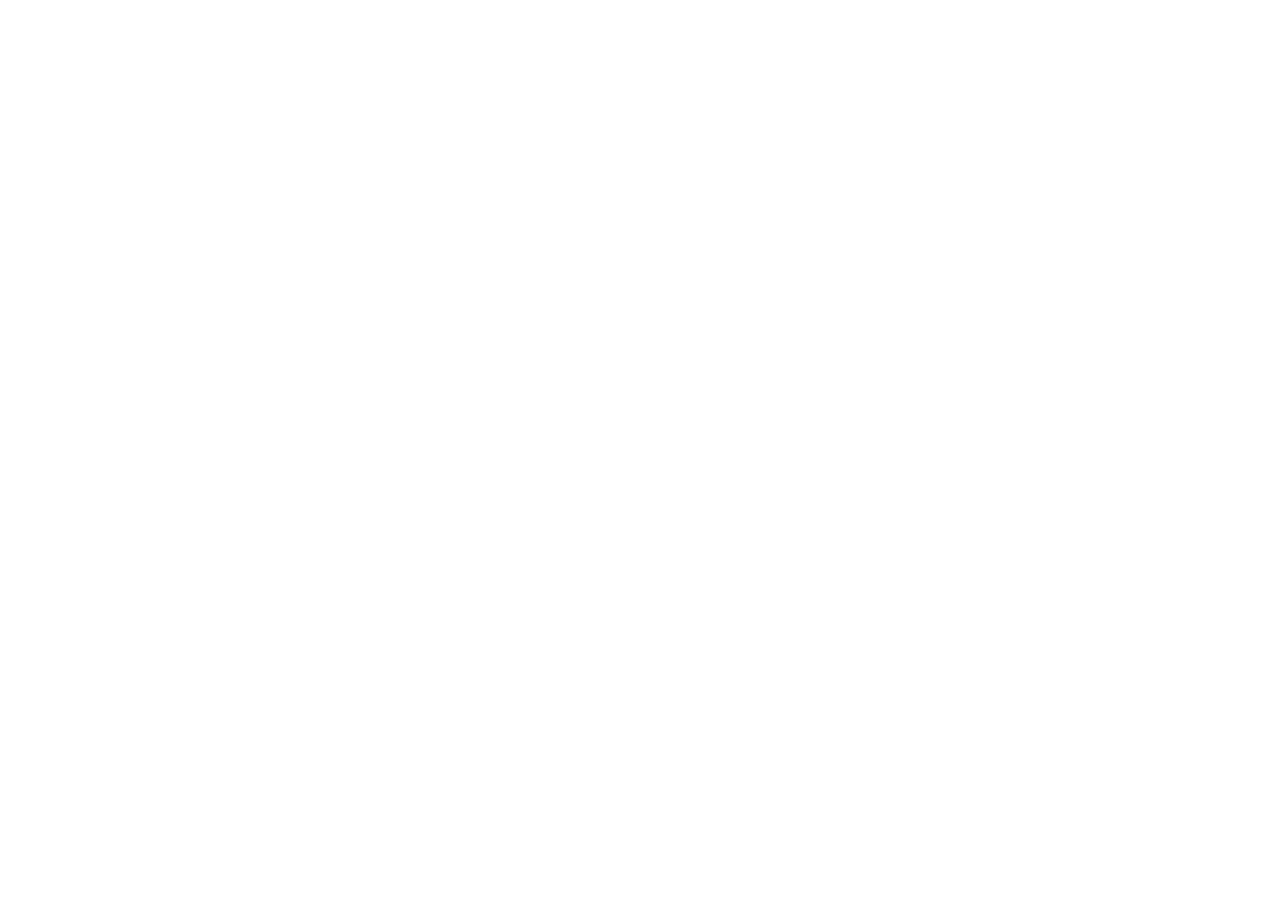
==== commit 8f040b3b: "deploy" ====
--- a/index.html
+++ b/index.html
@@ -1,1219 +1,27 @@
-<!DOCTYPE html>
+<!doctype html>
 <html lang="vi">
-<head>
-    <meta charset="UTF-8">
-    <meta name="viewport" content="width=1400, initial-scale=0.5, user-scalable=yes">
-    <title>Thanh Food - Cá Viên Đông Lạnh</title>
-    <link rel="preconnect" href="https://fonts.googleapis.com">
-    <link rel="preconnect" href="https://fonts.gstatic.com" crossorigin>
-    <link href="https://fonts.googleapis.com/css2?family=Nunito:wght@400;500;600;700;800;900&family=Baloo+2:wght@400;500;600;700;800&display=swap" rel="stylesheet">
-    <link rel="stylesheet" href="https://cdnjs.cloudflare.com/ajax/libs/font-awesome/6.5.0/css/all.min.css">
- 
-    <style>
-        :root {
-            --green-dark: #1a6b3c;
-            --green-mid: #2d9653;
-            --green-light: #4dc97c;
-            --green-pale: #e6f7ed;
-            --teal-dark: #0e6b72;
-            --teal-mid: #15a8b3;
-            --teal-light: #4dd4df;
-            --teal-pale: #e0f7f9;
-            --ocean-dark: #0a4a72;
-            --ocean-mid: #1275b8;
-            --ocean-light: #4faee8;
-            --cream: #f4fbf6;
-            --white: #ffffff;
-            --gray-soft: #f0f6f4;
-            --text-dark: #133226;
-            --text-mid: #2d5a42;
-            --text-light: #6a9e7e;
-            --red-accent: #e85555;
-            --yellow-accent: #f5c842;
-        }
- 
-        * { margin: 0; padding: 0; box-sizing: border-box; }
- 
-        body {
-            font-family: 'Nunito', sans-serif;
-            background: var(--cream);
-            color: var(--text-dark);
-            overflow-x: hidden;
-            min-width: 1400px;
-        }
- 
-        /* ============ WAVE SVG ============ */
-        .wave-divider {
-            line-height: 0;
-            overflow: hidden;
-        }
-        .wave-divider svg { display: block; }
- 
-        /* ============ TOP BAR ============ */
-        .topbar {
-            background: linear-gradient(90deg, var(--green-dark) 0%, var(--teal-dark) 100%);
-            padding: 10px 0;
-            font-size: 13px;
-            color: rgba(255,255,255,0.92);
-        }
-        .topbar .container {
-            max-width: 1400px; margin: 0 auto; padding: 0 40px;
-            display: flex; justify-content: space-between; align-items: center;
-        }
-        .topbar a { color: rgba(255,255,255,0.85); text-decoration: none; }
-        .topbar a:hover { color: var(--yellow-accent); }
-        .topbar-left, .topbar-right { display: flex; align-items: center; gap: 20px; }
-        .topbar-right span { display: flex; align-items: center; gap: 6px; }
- 
-        /* ============ HEADER ============ */
-        header {
-            background: var(--white);
-            padding: 0;
-            position: sticky;
-            top: 0;
-            z-index: 999;
-            box-shadow: 0 4px 24px rgba(21, 168, 179, 0.12);
-            border-bottom: 3px solid var(--green-light);
-        }
-        .header-inner {
-            max-width: 1400px; margin: 0 auto; padding: 0 40px;
-            display: flex; align-items: center; gap: 28px;
-            height: 90px;
-        }
-        .logo img { height: 72px; object-fit: contain; }
- 
-        .search-wrap {
-            flex: 1;
-            position: relative;
-        }
-        .search-wrap input {
-            width: 100%;
-            padding: 14px 130px 14px 22px;
-            border-radius: 50px;
-            border: 2.5px solid #c5e8d4;
-            background: var(--green-pale);
-            font-size: 15px;
-            font-family: 'Nunito', sans-serif;
-            color: var(--text-dark);
-            transition: all 0.3s;
-        }
-        .search-wrap input:focus {
-            outline: none;
-            border-color: var(--green-mid);
-            background: #fff;
-            box-shadow: 0 0 0 4px rgba(45, 150, 83, 0.12);
-        }
-        .search-wrap input::placeholder { color: var(--text-light); }
-        .search-wrap button {
-            position: absolute; right: 6px; top: 50%;
-            transform: translateY(-50%);
-            background: linear-gradient(135deg, var(--green-mid), var(--teal-mid));
-            color: #fff; border: none;
-            padding: 10px 24px; border-radius: 50px;
-            font-family: 'Nunito', sans-serif;
-            font-weight: 700; font-size: 14px;
-            cursor: pointer; transition: all 0.3s;
-        }
-        .search-wrap button:hover {
-            transform: translateY(-50%) scale(1.04);
-            box-shadow: 0 4px 16px rgba(45,150,83,0.35);
-        }
- 
-        .header-badges { display: flex; align-items: center; gap: 14px; }
-        .h-badge {
-            display: flex; align-items: center; gap: 10px;
-            background: var(--gray-soft);
-            border-radius: 14px; padding: 10px 16px;
-            border: 1.5px solid #d4efe0;
-        }
-        .h-badge-icon {
-            width: 40px; height: 40px; border-radius: 50%;
-            display: flex; align-items: center; justify-content: center;
-            font-size: 18px;
-        }
-        .h-badge-icon.red { background: #fff0f0; color: var(--red-accent); }
-        .h-badge-icon.yellow { background: #fffbea; color: #d4a00e; }
-        .h-badge small { display: block; color: var(--text-light); font-size: 11px; }
-        .h-badge strong { font-size: 13px; font-weight: 800; color: var(--text-dark); }
-        .h-badge .delivery { color: var(--green-mid); }
- 
-        .btn-call {
-            background: linear-gradient(135deg, var(--red-accent), #c73b3b);
-            color: white; border: none; cursor: pointer;
-            padding: 12px 24px; border-radius: 50px;
-            font-family: 'Nunito', sans-serif;
-            font-weight: 800; font-size: 15px;
-            display: flex; align-items: center; gap: 8px;
-            box-shadow: 0 4px 16px rgba(232,85,85,0.35);
-            transition: all 0.3s; white-space: nowrap;
-        }
-        .btn-call:hover {
-            transform: translateY(-2px);
-            box-shadow: 0 8px 24px rgba(232,85,85,0.5);
-        }
- 
-        /* ============ NAV BAR ============ */
-        .navbar {
-            background: linear-gradient(90deg, var(--green-dark) 0%, var(--teal-dark) 60%, var(--ocean-dark) 100%);
-            position: relative; overflow: hidden;
-        }
-        .navbar::before {
-            content: '';
-            position: absolute; inset: 0;
-            background: url("data:image/svg+xml,%3Csvg width='60' height='60' viewBox='0 0 60 60' xmlns='http://www.w3.org/2000/svg'%3E%3Cg fill='none' fill-rule='evenodd'%3E%3Cg fill='%23ffffff' fill-opacity='0.04'%3E%3Cpath d='M36 34v-4h-2v4h-4v2h4v4h2v-4h4v-2h-4zm0-30V0h-2v4h-4v2h4v4h2V6h4V4h-4zM6 34v-4H4v4H0v2h4v4h2v-4h4v-2H6zM6 4V0H4v4H0v2h4v4h2V6h4V4H6z'/%3E%3C/g%3E%3C/g%3E%3C/svg%3E");
-        }
-        .navbar-inner {
-            max-width: 1400px; margin: 0 auto; padding: 0 40px;
-            display: flex; align-items: center; gap: 6px; position: relative;
-        }
-        .nav-item {
-            color: rgba(255,255,255,0.9);
-            padding: 15px 18px;
-            font-weight: 700; font-size: 14px;
-            cursor: pointer; display: flex; align-items: center; gap: 8px;
-            transition: all 0.3s; border-radius: 8px; white-space: nowrap;
-            text-decoration: none;
-        }
-        .nav-item:hover, .nav-item.active {
-            background: rgba(255,255,255,0.18);
-            color: var(--yellow-accent);
-        }
-        .nav-item i { font-size: 15px; }
-        .nav-hotline {
-            margin-left: auto;
-            color: var(--yellow-accent);
-            font-weight: 800; font-size: 15px;
-            display: flex; align-items: center; gap: 8px;
-            animation: pulse-yellow 2s infinite;
-        }
-        @keyframes pulse-yellow {
-            0%,100% { text-shadow: 0 0 0 transparent; }
-            50% { text-shadow: 0 0 12px rgba(245,200,66,0.6); }
-        }
- 
-        /* ============ HERO SECTION ============ */
-        .container { max-width: 1400px; margin: 0 auto; padding: 0 40px; }
- 
-        .hero {
-            padding: 40px 0 0;
-            background: linear-gradient(180deg, #e8f7ef 0%, var(--cream) 100%);
-        }
-        .hero-grid {
-            display: grid; grid-template-columns: 280px 1fr;
-            gap: 24px; align-items: start;
-        }
- 
-        /* Sidebar */
-        .sidebar-menu {
-            background: #fff;
-            border-radius: 20px;
-            overflow: hidden;
-            box-shadow: 0 4px 24px rgba(21,168,100,0.1);
-            border: 1.5px solid #d4efe0;
-        }
-        .sidebar-title {
-            background: linear-gradient(135deg, var(--green-dark), var(--teal-dark));
-            color: #fff; padding: 18px 20px;
-            font-family: 'Baloo 2', cursive;
-            font-weight: 700; font-size: 16px;
-            display: flex; align-items: center; gap: 10px;
-        }
-        .sidebar-item {
-            padding: 13px 20px;
-            display: flex; align-items: center; gap: 12px;
-            font-weight: 600; font-size: 14px;
-            cursor: pointer; transition: all 0.25s;
-            border-bottom: 1px solid #f0f8f4;
-            color: var(--text-mid);
-        }
-        .sidebar-item:last-child { border-bottom: none; }
-        a.sidebar-item { text-decoration: none; color: var(--text-mid); }
-        .sidebar-item i {
-            width: 32px; height: 32px;
-            border-radius: 8px;
-            background: var(--green-pale);
-            display: flex; align-items: center; justify-content: center;
-            color: var(--green-mid); font-size: 15px;
-            transition: all 0.25s;
-            flex-shrink: 0;
-        }
-        .sidebar-item:hover {
-            background: linear-gradient(90deg, var(--green-pale), transparent);
-            color: var(--green-dark);
-            transform: translateX(6px);
-        }
-        .sidebar-item:hover i {
-            background: var(--green-mid);
-            color: #fff;
-        }
- 
-        /* Slideshow */
-        .slideshow {
-            border-radius: 24px;
-            overflow: hidden;
-            position: relative;
-            height: 460px;
-            box-shadow: 0 8px 40px rgba(21,100,50,0.18);
-        }
-        .slide {
-            position: absolute; inset: 0;
-            background-size: cover; background-position: center;
-            opacity: 0; transition: opacity 0.7s ease;
-        }
-        .slide.active { opacity: 1; }
-        .slide-overlay {
-            position: absolute; inset: 0;
-            background: linear-gradient(120deg, rgba(15,80,40,0.6) 0%, transparent 60%);
-        }
-        .slide-content {
-            position: absolute; bottom: 40px; left: 40px;
-            color: #fff; max-width: 400px;
-        }
-        .slide-tag {
-            background: var(--yellow-accent);
-            color: var(--text-dark);
-            display: inline-block;
-            padding: 4px 14px; border-radius: 50px;
-            font-size: 12px; font-weight: 800; margin-bottom: 10px;
-            text-transform: uppercase; letter-spacing: 0.5px;
-        }
-        .slide-content h2 {
-            font-family: 'Baloo 2', cursive;
-            font-size: 32px; font-weight: 800;
-            line-height: 1.2; margin-bottom: 8px;
-            text-shadow: 0 2px 12px rgba(0,0,0,0.3);
-        }
-        .slide-content p { font-size: 14px; opacity: 0.9; }
-        .slide-dots {
-            position: absolute; bottom: 20px; right: 24px;
-            display: flex; gap: 8px;
-        }
-        .dot {
-            width: 10px; height: 10px; border-radius: 50%;
-            background: rgba(255,255,255,0.5);
-            cursor: pointer; transition: all 0.3s;
-        }
-        .dot.active { background: #fff; width: 26px; border-radius: 5px; }
-        .slide-arrows { position: absolute; bottom: 12px; left: 40px; display: flex; gap: 8px; }
-        .slide-arrow {
-            width: 36px; height: 36px;
-            border-radius: 50%; background: rgba(255,255,255,0.25);
-            border: 1px solid rgba(255,255,255,0.4);
-            color: #fff; display: flex; align-items: center; justify-content: center;
-            cursor: pointer; transition: all 0.3s; font-size: 13px;
-        }
-        .slide-arrow:hover { background: rgba(255,255,255,0.45); }
- 
-        /* ============ WAVE BETWEEN SECTIONS ============ */
-        .wave-green {
-            background: var(--green-pale);
-            position: relative;
-        }
- 
-        /* ============ BANNERS ROW ============ */
-        .banners-row {
-            display: grid; grid-template-columns: 1fr 1fr;
-            gap: 20px; padding: 28px 0 0;
-        }
-        .banner-item {
-            border-radius: 20px; overflow: hidden;
-            position: relative; height: 200px;
-            box-shadow: 0 4px 20px rgba(0,0,0,0.1);
-            cursor: pointer;
-        }
-        .banner-item img {
-            width: 100%; height: 100%; object-fit: cover;
-            transition: transform 0.5s ease;
-        }
-        .banner-item:hover img { transform: scale(1.06); }
-        .banner-overlay {
-            position: absolute; inset: 0;
-            background: linear-gradient(to right, rgba(10,80,40,0.5), transparent);
-            display: flex; align-items: center; padding: 24px;
-        }
-        .banner-label {
-            color: #fff; font-family: 'Baloo 2', cursive;
-            font-weight: 800; font-size: 22px;
-            text-shadow: 0 2px 8px rgba(0,0,0,0.3);
-        }
- 
-        /* ============ SECTION TITLE ============ */
-        .section-title {
-            text-align: center; margin-bottom: 40px;
-        }
-        .section-title .tag {
-            display: inline-block;
-            background: var(--green-pale);
-            color: var(--green-dark);
-            border: 1.5px solid #a8ddbf;
-            padding: 5px 18px; border-radius: 50px;
-            font-size: 13px; font-weight: 700; margin-bottom: 12px;
-            text-transform: uppercase; letter-spacing: 0.5px;
-        }
-        .section-title h2 {
-            font-family: 'Baloo 2', cursive;
-            font-size: 36px; font-weight: 800;
-            color: var(--green-dark);
-            position: relative; display: inline-block;
-        }
-        .section-title h2::after {
-            content: '';
-            position: absolute; left: 50%; transform: translateX(-50%);
-            bottom: -8px; width: 60px; height: 4px;
-            background: linear-gradient(90deg, var(--green-light), var(--teal-light));
-            border-radius: 2px;
-        }
-        .section-title p {
-            margin-top: 18px; color: var(--text-light);
-            font-size: 15px;
-        }
- 
-        /* ============ FEATURED SECTION ============ */
-        .featured-section {
-            padding: 70px 0;
-        }
-        .featured-grid {
-            display: grid; grid-template-columns: 1fr 1fr;
-            gap: 24px;
-        }
-        .product-card {
-            background: #fff;
-            border-radius: 20px;
-            overflow: hidden;
-            box-shadow: 0 4px 20px rgba(21,100,60,0.1);
-            border: 1.5px solid #e0f2e9;
-            transition: all 0.4s cubic-bezier(0.4,0,0.2,1);
-            cursor: pointer;
-            display: flex; flex-direction: column;
-        }
-        .product-card:hover {
-            transform: translateY(-8px);
-            box-shadow: 0 16px 48px rgba(21,150,80,0.2);
-            border-color: var(--green-light);
-        }
-        .product-img-wrap {
-            position: relative; overflow: hidden; height: 260px;
-        }
-        .product-img-wrap img {
-            width: 100%; height: 100%; object-fit: cover;
-            transition: transform 0.6s ease;
-        }
-        .product-card:hover .product-img-wrap img { transform: scale(1.08); }
-        .product-badge {
-            position: absolute; top: 14px; right: 14px;
-            background: linear-gradient(135deg, #e85555, #c73b3b);
-            color: #fff; padding: 5px 14px;
-            border-radius: 50px; font-size: 12px; font-weight: 800;
-            text-transform: uppercase; letter-spacing: 0.5px;
-            box-shadow: 0 4px 14px rgba(232,85,85,0.4);
-        }
-        .product-origin {
-            position: absolute; bottom: 12px; left: 12px;
-            background: rgba(255,255,255,0.9);
-            border-radius: 50px; padding: 4px 12px;
-            font-size: 12px; font-weight: 700; color: var(--green-dark);
-            display: flex; align-items: center; gap: 5px;
-        }
-        .product-body { padding: 20px; flex: 1; display: flex; flex-direction: column; }
-        .product-body h3 {
-            font-family: 'Baloo 2', cursive;
-            font-size: 20px; font-weight: 700;
-            color: var(--text-dark); margin-bottom: 8px;
-        }
-        .product-meta {
-            display: flex; gap: 16px; margin-bottom: 14px;
-        }
-        .meta-item {
-            display: flex; align-items: center; gap: 5px;
-            font-size: 12px; color: var(--text-light);
-        }
-        .meta-item i { color: var(--teal-mid); }
-        .price-row { display: flex; align-items: center; gap: 12px; margin-bottom: 16px; }
-        .price-new { font-size: 20px; font-weight: 800; color: var(--green-dark); }
-        .price-old { font-size: 14px; color: #bbb; text-decoration: line-through; }
-        .sold-tag { font-size: 12px; color: var(--text-light); margin-left: auto; }
-        .product-actions { display: flex; gap: 10px; margin-top: auto; }
-        .btn-detail {
-            flex: 1;
-            background: linear-gradient(135deg, var(--green-mid), var(--teal-mid));
-            color: #fff; border: none; cursor: pointer;
-            padding: 12px 20px; border-radius: 12px;
-            font-family: 'Nunito', sans-serif;
-            font-weight: 700; font-size: 14px;
-            display: flex; align-items: center; justify-content: center; gap: 8px;
-            transition: all 0.3s;
-        }
-        .btn-detail:hover { box-shadow: 0 6px 20px rgba(45,150,83,0.4); transform: translateY(-1px); }
-        .btn-zalo {
-            background: #0068FF; color: #fff; border: none; cursor: pointer;
-            padding: 12px 16px; border-radius: 12px;
-            font-weight: 700; font-size: 13px;
-            display: flex; align-items: center; gap: 6px;
-            transition: all 0.3s;
-        }
-        .btn-zalo:hover { background: #0055cc; }
- 
-        /* ============ CATEGORIES ============ */
-        .categories-section {
-            padding: 70px 0;
-            background: linear-gradient(180deg, var(--green-pale) 0%, var(--teal-pale) 100%);
-            position: relative; overflow: hidden;
-        }
-        .categories-section::before {
-            content: '';
-            position: absolute; top: 0; left: 0; right: 0; bottom: 0;
-            background: url("data:image/svg+xml,%3Csvg width='100' height='20' viewBox='0 0 100 20' xmlns='http://www.w3.org/2000/svg'%3E%3Cpath d='M0 10 Q25 0 50 10 Q75 20 100 10 L100 20 L0 20Z' fill='%2315a8b3' fill-opacity='0.05'/%3E%3C/svg%3E") repeat-x;
-            background-size: 200px 40px; animation: wave-anim 8s linear infinite;
-            pointer-events: none;
-        }
-        @keyframes wave-anim {
-            0% { background-position-x: 0; }
-            100% { background-position-x: 200px; }
-        }
-        .cat-grid {
-            display: grid; grid-template-columns: repeat(5, 1fr);
-            gap: 20px;
-        }
-        .cat-item {
-            background: #fff; border-radius: 20px;
-            padding: 28px 16px; text-align: center;
-            cursor: pointer; transition: all 0.4s;
-            box-shadow: 0 4px 16px rgba(21,100,60,0.08);
-            border: 2px solid transparent;
-        }
-        .cat-item:hover {
-            transform: translateY(-8px);
-            border-color: var(--green-light);
-            box-shadow: 0 12px 36px rgba(21,150,80,0.18);
-        }
-        .cat-icon {
-            width: 70px; height: 70px; border-radius: 50%;
-            background: linear-gradient(135deg, var(--green-pale), var(--teal-pale));
-            display: flex; align-items: center; justify-content: center;
-            margin: 0 auto 14px;
-            font-size: 28px;
-            border: 2.5px solid #c5e8d4;
-            transition: all 0.4s;
-        }
-        .cat-item:hover .cat-icon {
-            background: linear-gradient(135deg, var(--green-mid), var(--teal-mid));
-            border-color: transparent;
-            transform: rotate(10deg) scale(1.1);
-        }
-        .cat-item:hover .cat-icon i { color: #fff !important; }
-        .cat-icon i { font-size: 28px; color: var(--green-mid); transition: color 0.4s; }
-        .cat-name { font-weight: 700; font-size: 14px; color: var(--text-mid); }
- 
-        /* ============ NEW PRODUCTS ============ */
-        .new-products-section {
-            padding: 70px 0;
-            background: #fff;
-        }
-        .new-grid {
-            display: grid; grid-template-columns: repeat(5, 1fr);
-            gap: 18px;
-        }
-        .new-card {
-            background: #fff; border-radius: 16px;
-            overflow: hidden; cursor: pointer;
-            border: 1.5px solid #e8f4ec;
-            box-shadow: 0 3px 14px rgba(21,100,60,0.08);
-            transition: all 0.4s;
-        }
-        .new-card:hover {
-            transform: translateY(-6px);
-            box-shadow: 0 12px 32px rgba(21,150,80,0.18);
-            border-color: var(--green-light);
-        }
-        .new-img {
-            width: 100%; height: 180px; object-fit: cover;
-            transition: transform 0.5s;
-        }
-        .new-card:hover .new-img { transform: scale(1.08); }
-        .new-img-wrap { overflow: hidden; position: relative; }
-        .new-tag {
-            position: absolute; top: 10px; left: 10px;
-            background: var(--green-mid); color: #fff;
-            font-size: 10px; font-weight: 800; padding: 3px 10px;
-            border-radius: 50px; text-transform: uppercase;
-        }
-        .new-body { padding: 14px; }
-        .new-body h4 {
-            font-weight: 700; font-size: 13px;
-            color: var(--text-dark); margin-bottom: 6px;
-            height: 36px; overflow: hidden;
-            display: -webkit-box; -webkit-line-clamp: 2; -webkit-box-orient: vertical;
-        }
-        .new-origin { font-size: 11px; color: var(--text-light); margin-bottom: 8px; }
-        .new-price { font-size: 14px; font-weight: 800; color: var(--green-dark); margin-bottom: 10px; }
-        .new-btn {
-            width: 100%; background: var(--green-pale); color: var(--green-dark);
-            border: 1.5px solid #a8ddbf; cursor: pointer;
-            padding: 8px; border-radius: 8px;
-            font-family: 'Nunito', sans-serif;
-            font-weight: 700; font-size: 12px;
-            transition: all 0.3s; display: flex; align-items: center; justify-content: center; gap: 6px;
-        }
-        .new-btn:hover {
-            background: linear-gradient(135deg, var(--green-mid), var(--teal-mid));
-            color: #fff; border-color: transparent;
-        }
- 
-        /* ============ FULL BANNER ============ */
-        .full-banner {
-            margin: 0 0 0;
-            position: relative; height: 320px; overflow: hidden;
-        }
-        .full-banner img {
-            width: 100%; height: 100%; object-fit: cover;
-        }
-        .full-banner-overlay {
-            position: absolute; inset: 0;
-            background: linear-gradient(to right, rgba(10,60,30,0.7) 0%, rgba(10,60,30,0.2) 60%, transparent 100%);
-            display: flex; align-items: center; padding: 0 80px;
-        }
-        .full-banner-text h3 {
-            font-family: 'Baloo 2', cursive;
-            color: #fff; font-size: 48px; font-weight: 800;
-            line-height: 1.1; margin-bottom: 10px;
-        }
-        .full-banner-text .highlight {
-            color: var(--yellow-accent);
-        }
-        .full-banner-text .price-tag {
-            display: inline-flex; align-items: center; gap: 8px;
-            background: var(--yellow-accent); color: var(--text-dark);
-            padding: 10px 24px; border-radius: 50px;
-            font-size: 22px; font-weight: 900;
-            box-shadow: 0 6px 24px rgba(245,200,66,0.5);
-        }
- 
-        /* ============ NEWS ============ */
-        .news-section {
-            padding: 70px 0;
-            background: linear-gradient(180deg, #e8f7ef 0%, #f4fbf6 100%);
-        }
-        .news-grid {
-            display: grid; grid-template-columns: repeat(3, 1fr);
-            gap: 24px;
-        }
-        .news-card {
-            background: #fff; border-radius: 20px;
-            overflow: hidden; cursor: pointer;
-            box-shadow: 0 4px 18px rgba(21,100,60,0.1);
-            transition: all 0.4s; border: 1.5px solid #e0f2e9;
-        }
-        .news-card:hover {
-            transform: translateY(-8px);
-            box-shadow: 0 14px 40px rgba(21,150,80,0.2);
-        }
-        .news-img-wrap { overflow: hidden; height: 200px; }
-        .news-img-wrap img {
-            width: 100%; height: 100%; object-fit: cover;
-            transition: transform 0.5s;
-        }
-        .news-card:hover .news-img-wrap img { transform: scale(1.08); }
-        .news-body { padding: 22px; }
-        .news-date {
-            font-size: 12px; color: var(--text-light);
-            display: flex; align-items: center; gap: 5px; margin-bottom: 10px;
-        }
-        .news-body h3 {
-            font-family: 'Baloo 2', cursive;
-            font-size: 18px; font-weight: 700;
-            color: var(--text-dark); margin-bottom: 10px;
-            line-height: 1.4;
-        }
-        .news-body p { font-size: 13px; color: var(--text-light); margin-bottom: 14px; }
-        .news-read {
-            color: var(--green-mid); font-weight: 700; font-size: 13px;
-            text-decoration: none; display: flex; align-items: center; gap: 5px;
-            transition: gap 0.3s;
-        }
-        .news-card:hover .news-read { gap: 10px; }
- 
-        /* ============ TRUST BADGES ============ */
-        .trust-section {
-            padding: 50px 0;
-            background: linear-gradient(135deg, var(--green-dark) 0%, var(--teal-dark) 50%, var(--ocean-dark) 100%);
-            position: relative; overflow: hidden;
-        }
-        .trust-section::before {
-            content: '';
-            position: absolute; inset: 0;
-            background: radial-gradient(ellipse at 30% 50%, rgba(77,201,124,0.15) 0%, transparent 60%),
-                        radial-gradient(ellipse at 70% 50%, rgba(79,173,232,0.15) 0%, transparent 60%);
-        }
-        .trust-grid {
-            display: grid; grid-template-columns: repeat(4,1fr);
-            gap: 24px; position: relative;
-        }
-        .trust-item {
-            text-align: center; color: #fff; padding: 30px 20px;
-            background: rgba(255,255,255,0.08);
-            border-radius: 20px; border: 1px solid rgba(255,255,255,0.15);
-            backdrop-filter: blur(10px);
-            transition: all 0.3s;
-        }
-        .trust-item:hover { background: rgba(255,255,255,0.14); transform: translateY(-4px); }
-        .trust-item i { font-size: 36px; margin-bottom: 14px; color: var(--yellow-accent); }
-        .trust-item h4 {
-            font-family: 'Baloo 2', cursive;
-            font-size: 18px; font-weight: 700; margin-bottom: 8px;
-        }
-        .trust-item p { font-size: 13px; opacity: 0.8; }
- 
-        /* ============ FOOTER ============ */
-        footer {
-            background: linear-gradient(180deg, #0e3a20 0%, #091f12 100%);
-            color: #fff; position: relative; overflow: hidden;
-        }
-        .footer-wave { margin-bottom: -2px; }
-        .footer-inner {
-            padding: 60px 0 30px;
-        }
-        .footer-grid {
-            display: grid; grid-template-columns: 2fr 1fr 1fr 1.5fr;
-            gap: 48px; margin-bottom: 48px;
-        }
-        .footer-brand img { height: 60px; margin-bottom: 16px; filter: brightness(0) invert(1); }
-        .footer-brand p { font-size: 13px; opacity: 0.75; line-height: 1.7; margin-bottom: 20px; }
-        .footer-socials { display: flex; gap: 10px; }
-        .social-btn {
-            width: 38px; height: 38px; border-radius: 50%;
-            background: rgba(255,255,255,0.12);
-            border: 1px solid rgba(255,255,255,0.2);
-            display: flex; align-items: center; justify-content: center;
-            color: #fff; font-size: 16px; text-decoration: none;
-            transition: all 0.3s;
-        }
-        .social-btn:hover { background: var(--green-mid); border-color: var(--green-mid); transform: translateY(-3px); }
-        .footer-col h4 {
-            font-family: 'Baloo 2', cursive;
-            font-size: 17px; font-weight: 700;
-            margin-bottom: 18px; color: var(--yellow-accent);
-        }
-        .footer-col ul { list-style: none; }
-        .footer-col ul li { margin-bottom: 10px; }
-        .footer-col ul li a {
-            color: rgba(255,255,255,0.75); text-decoration: none;
-            font-size: 13px; display: flex; align-items: center; gap: 8px;
-            transition: all 0.3s;
-        }
-        .footer-col ul li a:hover { color: var(--green-light); transform: translateX(4px); }
-        .footer-col ul li a i { font-size: 11px; color: var(--green-light); }
-        .footer-contact li {
-            display: flex; align-items: flex-start; gap: 10px;
-            font-size: 13px; color: rgba(255,255,255,0.75);
-            margin-bottom: 12px;
-        }
-        .footer-contact li i { color: var(--green-light); margin-top: 2px; flex-shrink: 0; }
-        .footer-payments h4 {
-            font-family: 'Baloo 2', cursive; font-size: 15px;
-            font-weight: 700; margin-bottom: 12px; color: rgba(255,255,255,0.9);
-        }
-        .payment-icons { display: flex; flex-wrap: wrap; gap: 8px; margin-bottom: 24px; }
-        .pay-icon {
-            background: rgba(255,255,255,0.12);
-            border: 1px solid rgba(255,255,255,0.2);
-            border-radius: 8px; padding: 8px 14px;
-            font-size: 12px; font-weight: 700; color: #fff;
-            display: flex; align-items: center; gap: 5px;
-        }
-        .footer-bottom {
-            border-top: 1px solid rgba(255,255,255,0.1);
-            padding-top: 24px; text-align: center;
-            font-size: 13px; opacity: 0.6;
-        }
- 
-        /* ============ FLOAT BUTTONS ============ */
-        .float-bar {
-            position: fixed; right: 22px; top: 50%;
-            transform: translateY(-50%);
-            z-index: 1000; display: flex;
-            flex-direction: column; gap: 12px;
-        }
-        .float-btn {
-            width: 52px; height: 52px; border-radius: 50%;
-            display: flex; align-items: center; justify-content: center;
-            font-size: 22px; color: #fff;
-            box-shadow: 0 4px 16px rgba(0,0,0,0.2);
-            transition: all 0.3s; cursor: pointer;
-            text-decoration: none; position: relative;
-        }
-        .float-btn:hover { transform: scale(1.15); box-shadow: 0 8px 28px rgba(0,0,0,0.3); }
-        .float-btn.zalo { background: linear-gradient(135deg, #0068FF, #0052cc); }
-        .float-btn.mess { background: linear-gradient(135deg, #00B2FF, #006AFF); }
-        .float-btn.tiktok { background: linear-gradient(135deg, #111, #333); }
-        .float-btn .tooltip {
-            position: absolute; right: 64px;
-            background: #333; color: #fff;
-            padding: 5px 12px; border-radius: 8px;
-            font-size: 12px; font-weight: 600;
-            white-space: nowrap; opacity: 0;
-            pointer-events: none; transition: opacity 0.3s;
-        }
-        .float-btn:hover .tooltip { opacity: 1; }
- 
-        /* ============ ANIMATIONS ============ */
-        @keyframes fadeUp {
-            from { opacity: 0; transform: translateY(24px); }
-            to { opacity: 1; transform: translateY(0); }
-        }
-        .fade-up { animation: fadeUp 0.6s ease both; }
-        .d1 { animation-delay: 0.1s; }
-        .d2 { animation-delay: 0.2s; }
-        .d3 { animation-delay: 0.3s; }
-        .d4 { animation-delay: 0.4s; }
- 
-        /* Back to top */
-        .back-top {
-            position: fixed; bottom: 30px; right: 22px;
-            width: 44px; height: 44px; border-radius: 50%;
-            background: linear-gradient(135deg, var(--green-mid), var(--teal-mid));
-            color: #fff; display: flex; align-items: center; justify-content: center;
-            font-size: 18px; cursor: pointer; z-index: 999;
-            box-shadow: 0 4px 16px rgba(45,150,83,0.4);
-            transition: all 0.3s; text-decoration: none;
-        }
-        .back-top:hover { transform: translateY(-4px); }
-    </style>
+  <head>
+    <meta charset="UTF-8" />
+    <meta name="viewport" content="width=device-width, initial-scale=1.0" />
+    <title>Thanh Food - Cá Viên Đông Lạnh Phan Thiết</title>
+    <meta name="description" content="Thanh Food Phan Thiết - Thực phẩm đông lạnh chất lượng cao, hải sản, thịt, xúc xích, phô mai. Giao hàng nhanh trong 2H.">
+    <meta name="author" content="Thanh Food" />
+    <link rel="canonical" href="/" />
+
+    
+    
+    <meta property="og:type" content="website" />
+
+    <meta name="twitter:card" content="summary_large_image" />
+    <meta property="og:title" content="Thanh Food - Cá Viên Đông Lạnh Phan Thiết">
+  <meta name="twitter:title" content="Thanh Food - Cá Viên Đông Lạnh Phan Thiết">
+  <meta property="og:description" content="Thanh Food Phan Thiết - Thực phẩm đông lạnh chất lượng cao, hải sản, thịt, xúc xích, phô mai. Giao hàng nhanh trong 2H.">
+  <meta name="twitter:description" content="Thanh Food Phan Thiết - Thực phẩm đông lạnh chất lượng cao, hải sản, thịt, xúc xích, phô mai. Giao hàng nhanh trong 2H.">
+  <meta property="og:image" content="https://pub-bb2e103a32db4e198524a2e9ed8f35b4.r2.dev/6a33a40c-6a93-43d2-a236-286c73918dfd/id-preview-98dd18c4--374c42ca-a06c-45fa-9247-b15668bf87f1.lovable.app-1778057261651.png">
+  <meta name="twitter:image" content="https://pub-bb2e103a32db4e198524a2e9ed8f35b4.r2.dev/6a33a40c-6a93-43d2-a236-286c73918dfd/id-preview-98dd18c4--374c42ca-a06c-45fa-9247-b15668bf87f1.lovable.app-1778057261651.png">
 </head>
-<body>
- 
-<!-- Float Buttons -->
-<div class="float-bar">
-    <a href="https://zalo.me/0908881122" target="_blank" class="float-btn zalo" title="Chat Zalo">
-        <i class="fa-solid fa-comment-dots"></i>
-        <span class="tooltip">Chat Zalo</span>
-    </a>
-    <a href="https://www.facebook.com/huynhba.thanh.7" target="_blank" class="float-btn mess">
-        <i class="fa-brands fa-facebook-messenger"></i>
-        <span class="tooltip">Messenger</span>
-    </a>
-    <a href="https://tiktok.com/@youraccount" target="_blank" class="float-btn tiktok">
-        <i class="fa-brands fa-tiktok"></i>
-        <span class="tooltip">TikTok</span>
-    </a>
-</div>
-<a href="#" class="back-top"><i class="fa-solid fa-chevron-up"></i></a>
- 
-<!-- Top Bar -->
-<div class="topbar">
-    <div class="container">
-        <div class="topbar-left">
-            <span><i class="fa-solid fa-location-dot"></i> 51 Lương Văn Năm, Phú Tài, TP. Phan Thiết, Bình Thuận</span>
-        </div>
-        <div class="topbar-right">
-            <span><i class="fa-solid fa-envelope"></i> <a href="/cdn-cgi/l/email-protection" class="__cf_email__" data-cfemail="45312d242b2d232a2a21052228242c296b262a28">[email&#160;protected]</a></span>
-            <span>|</span>
-            <a href="#"><i class="fa-solid fa-heart"></i> Yêu thích</a>
-            <span>|</span>
-            <a href="#"><i class="fa-solid fa-store"></i> Hệ thống cửa hàng</a>
-        </div>
-    </div>
-</div>
- 
-<!-- Header -->
-<header>
-    <div class="header-inner">
-        <div class="logo">
-            <img src="logo.jpg" alt="Thanh Food">
-        </div>
- 
-        <div class="search-wrap">
-            <input type="text" placeholder="🔍  Tìm kiếm sản phẩm: tôm, cua, cá viên...">
-            <button><i class="fa-solid fa-magnifying-glass"></i> Tìm kiếm</button>
-        </div>
- 
-        <div class="header-badges">
-            <div class="h-badge">
-                <div class="h-badge-icon red"><i class="fa-regular fa-clock"></i></div>
-                <div>
-                    <small>Thời gian làm việc</small>
-                    <strong>8h – 21h</strong>
-                    <small>Thứ 2 – Chủ Nhật</small>
-                </div>
-            </div>
-            <div class="h-badge">
-                <div class="h-badge-icon yellow"><i class="fa-solid fa-truck-fast"></i></div>
-                <div>
-                    <small>Tốc độ nhanh chóng</small>
-                    <strong class="delivery">≤ Giao Hàng 2H</strong>
-                </div>
-            </div>
-            <button class="btn-call">
-                <i class="fa-solid fa-phone"></i> 0908 881 122
-            </button>
-        </div>
-    </div>
-</header>
- 
-<!-- Navigation -->
-<nav class="navbar">
-    <div class="navbar-inner">
-        <a href="index.html" class="nav-item active"><i class="fa-solid fa-house"></i> Trang chủ</a>
-        <a href="gioithieu.html" class="nav-item"><i class="fa-solid fa-circle-info"></i> Giới thiệu</a>
-        <a href="danh-muc.html?cat=hai-san" class="nav-item"><i class="fa-solid fa-fish"></i> Hải sản đông lạnh</a>
-        <a href="danh-muc.html?cat=thit-dong-lanh" class="nav-item"><i class="fa-solid fa-drumstick-bite"></i> Thịt đông lạnh</a>
-        <a href="danh-muc.html?cat=xuc-xich" class="nav-item"><i class="fa-solid fa-hotdog"></i> Xúc xích & Chả</a>
-        <a href="danh-muc.html?cat=pho-mai" class="nav-item"><i class="fa-solid fa-cheese"></i> Phô mai & Bơ</a>
-        <div class="nav-hotline"><i class="fa-solid fa-headset"></i> Hotline: 0908 881 122</div>
-    </div>
-</nav>
- 
-<!-- Hero Section -->
-<section class="hero">
-    <div class="container">
-        <div class="hero-grid">
-            <!-- Sidebar -->
-            <div class="sidebar-menu">
-                <div class="sidebar-title">
-                    <i class="fa-solid fa-bars-staggered"></i> Danh mục sản phẩm
-                </div>
-                <a href="danh-muc.html?cat=hai-san" class="sidebar-item"><i class="fa-solid fa-shrimp"></i> Tôm chiên các loại</a>
-                <a href="danh-muc.html?cat=hai-san" class="sidebar-item"><i class="fa-solid fa-fish"></i> Cá Viên Chiên</a>
-                <a href="danh-muc.html?cat=xuc-xich" class="sidebar-item"><i class="fa-solid fa-hotdog"></i> Xúc xích Đức</a>
-                <a href="danh-muc.html?cat=pho-mai" class="sidebar-item"><i class="fa-solid fa-cheese"></i> Phô mai que</a>
-                <a href="danh-muc.html?cat=vien-chien" class="sidebar-item"><i class="fa-solid fa-circle-dot"></i> Bò viên</a>
-                <a href="danh-muc.html?cat=hai-san" class="sidebar-item"><i class="fa-solid fa-fish-fins"></i> Tôm viên</a>
-                <a href="danh-muc.html?cat=thit-dong-lanh" class="sidebar-item"><i class="fa-solid fa-drumstick-bite"></i> Gia cầm đông lạnh</a>
-            </div>
-            <!-- Slideshow -->
-            <div class="slideshow">
-                <div class="slide active" id="slide0" style="background-image: url('./banner.jpg')">
-                   
-                </div>
-                <div class="slide-dots">
-                    <div class="dot active" onclick="goSlide(0)"></div>
-                    <div class="dot" onclick="goSlide(1)"></div>
-                    <div class="dot" onclick="goSlide(2)"></div>
-                </div>
-                <div class="slide-arrows">
-                    <div class="slide-arrow" onclick="prevSlide()"><i class="fa-solid fa-chevron-left"></i></div>
-                    <div class="slide-arrow" onclick="nextSlide()"><i class="fa-solid fa-chevron-right"></i></div>
-                </div>
-            </div>
-        </div>
-
-        <!-- Mini Banners -->
-        <div class="banners-row">
-            <div class="banner-item">
-                <img src="changa.jpg" alt="Chân gà">
-                <div class="banner-overlay">
-                    <div class="banner-label"><i class="fa-solid fa-fire-flame-curved"></i> Chân Gà Đông Lạnh</div>
-                </div>
-            </div>
-            <div class="banner-item">
-                <img src="canhga.jpg" alt="Cánh gà">
-                <div class="banner-overlay">
-                    <div class="banner-label"><i class="fa-solid fa-star"></i> Cánh Gà </div>
-                </div>
-            </div>
-        </div>
-    </div>
-</section>
-
-<!-- Wave Divider -->
-<div class="wave-divider">
-    <svg xmlns="http://www.w3.org/2000/svg" viewBox="0 0 1440 60" fill="var(--cream)">
-        <path d="M0,30 C240,60 480,0 720,30 C960,60 1200,0 1440,30 L1440,60 L0,60Z"></path>
-    </svg>
-</div>
-
-<!-- Featured Products -->
-<section class="featured-section">
-    <div class="container">
-        <div class="section-title fade-up">
-            <div class="tag"><i class="fa-solid fa-star"></i> Bán chạy nhất</div>
-            <h2>Sản Phẩm Nổi Bật</h2>
-            <p>Những sản phẩm được yêu thích nhất tại Thanh Food Phan Thiết</p>
-        </div>
-        <div class="featured-grid" id="featuredGrid"></div>
-    </div>
-</section>
-
-<!-- Wave Divider Green -->
-<div class="wave-divider" style="background: var(--featured-bg, #fff);">
-    <svg xmlns="http://www.w3.org/2000/svg" viewBox="0 0 1440 60" fill="#e6f7ed">
-        <path d="M0,0 C360,60 1080,0 1440,40 L1440,60 L0,60Z"></path>
-    </svg>
-</div>
-
-<!-- Categories -->
-<section class="categories-section">
-    <div class="container">
-        <div class="section-title fade-up">
-            <div class="tag"><i class="fa-solid fa-layer-group"></i> Khám phá</div>
-            <h2>Danh Mục Sản Phẩm</h2>
-            <p>Đa dạng sản phẩm chất lượng cao cho bữa ăn gia đình</p>
-        </div>
-        <div class="cat-grid">
-            <div class="cat-item fade-up d1">
-                <div class="cat-icon"><i class="fa-solid fa-fish" style="color:var(--teal-mid)"></i></div>
-                <div class="cat-name">Hải sản đông lạnh</div>
-            </div>
-            <div class="cat-item fade-up d2">
-                <div class="cat-icon"><i class="fa-solid fa-leaf" style="color:var(--green-mid)"></i></div>
-                <div class="cat-name">100% Tươi sống</div>
-            </div>
-            <div class="cat-item fade-up d3">
-                <div class="cat-icon"><i class="fa-solid fa-globe" style="color:var(--ocean-mid)"></i></div>
-                <div class="cat-name">Thực phẩm nhập khẩu</div>
-            </div>
-            <div class="cat-item fade-up d4">
-                <div class="cat-icon"><i class="fa-solid fa-circle-dot" style="color:var(--teal-mid)"></i></div>
-                <div class="cat-name">Cá viên & Tôm viên</div>
-            </div>
-            <div class="cat-item fade-up d1">
-                <div class="cat-icon"><i class="fa-solid fa-hotdog" style="color:var(--green-mid)"></i></div>
-                <div class="cat-name">Xúc xích & Chả</div>
-            </div>
-        </div>
-    </div>
-</section>
-
-<!-- Wave Divider -->
-<div class="wave-divider" style="background:#e6f7ed;">
-    <svg xmlns="http://www.w3.org/2000/svg" viewBox="0 0 1440 60" fill="#fff">
-        <path d="M0,40 C480,0 960,60 1440,20 L1440,60 L0,60Z"></path>
-    </svg>
-</div>
-
-<!-- New Products -->
-<section class="new-products-section">
-    <div class="container">
-        <div class="section-title fade-up">
-            <div class="tag"><i class="fa-solid fa-bolt"></i> Mới về</div>
-            <h2>Sản Phẩm Mới Về</h2>
-            <p>Cập nhật hàng mới liên tục, tươi ngon mỗi ngày</p>
-        </div>
-        <div class="new-grid" id="newGrid"></div>
-    </div>
-</section>
-
-<!-- Trust Section -->
-<section class="trust-section">
-    <div class="container">
-        <div class="trust-grid">
-            <div class="trust-item fade-up d1">
-                <i class="fa-solid fa-award"></i>
-                <h4>Chất Lượng Đảm Bảo</h4>
-                <p>Sản phẩm được kiểm tra chất lượng nghiêm ngặt trước khi đến tay khách hàng</p>
-            </div>
-            <div class="trust-item fade-up d2">
-                <i class="fa-solid fa-truck-fast"></i>
-                <h4>Giao Hàng Nhanh 2H</h4>
-                <p>Giao hàng tận nơi trong vòng 2 giờ, đảm bảo sản phẩm luôn tươi ngon</p>
-            </div>
-            <div class="trust-item fade-up d3">
-                <i class="fa-solid fa-snowflake"></i>
-                <h4>Bảo Quản Lạnh Chuẩn</h4>
-                <p>Chuỗi lạnh được duy trì từ kho đến tay bạn, giữ nguyên độ tươi ngon</p>
-            </div>
-            <div class="trust-item fade-up d4">
-                <i class="fa-solid fa-headset"></i>
-                <h4>Hỗ Trợ 24/7</h4>
-                <p>Đội ngũ tư vấn nhiệt tình, sẵn sàng hỗ trợ bạn mọi lúc mọi nơi</p>
-            </div>
-        </div>
-    </div>
-</section>
-
-
-<!-- Wave for Footer -->
-<div class="wave-divider" style="background:var(--news-bg, #e8f7ef);">
-    <svg xmlns="http://www.w3.org/2000/svg" viewBox="0 0 1440 80" fill="#0e3a20">
-        <path d="M0,40 C360,80 720,0 1080,40 C1260,60 1380,20 1440,30 L1440,80 L0,80Z"></path>
-    </svg>
-</div>
-
-<!-- Footer -->
-<footer>
-    <div class="footer-inner">
-        <div class="container">
-            <div class="footer-grid">
-                <div class="footer-brand">
-                    <img src="logo.jpg" alt="Thanh Food">
-                    <p>Thanh Food Phan Thiết – Chuyên cung cấp thực phẩm đông lạnh chất lượng cao. Chúng tôi cam kết mang đến những sản phẩm tươi ngon, an toàn cho bữa ăn gia đình bạn.</p>
-                    <div class="footer-socials">
-                        <a href="#" class="social-btn"><i class="fa-brands fa-facebook-f"></i></a>
-                        <a href="#" class="social-btn"><i class="fa-brands fa-tiktok"></i></a>
-                        <a href="#" class="social-btn"><i class="fa-brands fa-instagram"></i></a>
-                        <a href="#" class="social-btn"><i class="fa-brands fa-youtube"></i></a>
-                    </div>
-                </div>
-
-                <div class="footer-col">
-                    <h4>Về Chúng Tôi</h4>
-                    <ul>
-                        <li><a href="#"><i class="fa-solid fa-chevron-right"></i> Trang chủ</a></li>
-                        <li><a href="#"><i class="fa-solid fa-chevron-right"></i> Giới thiệu</a></li>
-                        <li><a href="#"><i class="fa-solid fa-chevron-right"></i> Sản phẩm</a></li>
-                        <li><a href="#"><i class="fa-solid fa-chevron-right"></i> Cẩm nang ẩm thực</a></li>
-                        <li><a href="#"><i class="fa-solid fa-chevron-right"></i> Liên hệ</a></li>
-                    </ul>
-                </div>
-
-                <div class="footer-col">
-                    <h4>Chính Sách</h4>
-                    <ul>
-                        <li><a href="#"><i class="fa-solid fa-chevron-right"></i> Chính sách đổi trả</a></li>
-                        <li><a href="#"><i class="fa-solid fa-chevron-right"></i> Chính sách mua hàng</a></li>
-                        <li><a href="#"><i class="fa-solid fa-chevron-right"></i> Chính sách bán hàng</a></li>
-                        <li><a href="#"><i class="fa-solid fa-chevron-right"></i> Chính sách giao hàng</a></li>
-                        <li><a href="#"><i class="fa-solid fa-chevron-right"></i> Bảo mật thông tin</a></li>
-                    </ul>
-                </div>
-
-                <div class="footer-col">
-                    <h4>Liên Hệ</h4>
-                    <ul class="footer-contact">
-                        <li><i class="fa-solid fa-location-dot"></i> 51 Lương Văn Năm, Phú Tài, TP. Phan Thiết, Bình Thuận</li>
-                        <li><i class="fa-solid fa-phone"></i> 0908 881 122</li>
-                        <li><i class="fa-solid fa-envelope"></i> thanhfood@gmail.com</li>
-                        <li><i class="fa-regular fa-clock"></i> 8h – 21h (Thứ 2 – CN)</li>
-                    </ul>
-                    <div class="footer-payments">
-                        <h4>Thanh Toán</h4>
-                        <div class="payment-icons">
-                            <div class="pay-icon"><i class="fa-solid fa-money-bill"></i> Tiền mặt</div>
-                            <div class="pay-icon"><i class="fa-solid fa-credit-card"></i> Thẻ</div>
-                            <div class="pay-icon">VISA</div>
-                            <div class="pay-icon">MOMO</div>
-                        </div>
-                    </div>
-                </div>
-            </div>
-
-            <div class="footer-bottom">
-                <p>© 2026 Thanh Food Phan Thiết – Thiết kế bởi <strong>VNS (VinaSoftware)</strong></p>
-            </div>
-        </div>
-    </div>
-</footer>
-
-<script>
-// ===== SLIDESHOW =====
-const slides = document.querySelectorAll('.slide');
-const dots = document.querySelectorAll('.dot');
-let current = 0, timer;
-
-function goSlide(n) {
-    slides[current].classList.remove('active');
-    dots[current].classList.remove('active');
-    current = (n + slides.length) % slides.length;
-    slides[current].classList.add('active');
-    dots[current].classList.add('active');
-    resetTimer();
-}
-function nextSlide() { goSlide(current + 1); }
-function prevSlide() { goSlide(current - 1); }
-function resetTimer() { clearInterval(timer); timer = setInterval(() => goSlide(current + 1), 4500); }
-resetTimer();
-
-// ===== PRODUCT DATA =====
-const productsData = {
-    featured: [
-        { id: 'ca-hoi-phi-le', name: 'Hồ Lô Thái', origin: 'Phan Thiết', price: 'Liên hệ Zalo', sold: 147, image: './ho lo.jpg', hot: true, weight: '1kg - 1.5kg/con', shelf_life: '6 tháng', storage: 'Ngăn đá -18°C' },
-        { id: 'thanh-pho-mai', name: 'Phô Mai Que', origin: 'Việt Nam', price: 'Liên hệ Zalo', sold: 162, image: './phomaique.jpg', hot: true, weight: '500g/gói', shelf_life: '3 tháng', storage: 'Ngăn mát 0-4°C' }
-    ],
-    new: [
-        { id: 'xuc-xich-duc-1', name: 'Xúc xích Đức vị song khói', origin: 'Việt Nam', price: 'Liên hệ Zalo', image: './sanpham1.jpg' },
-        { id: 'xuc-xich-vien-1', name: 'Xúc xích viên', origin: 'Việt Nam', price: 'Liên hệ Zalo', image: './sanpham2.jpg' },
-        { id: 'ca-vien-chien', name: 'Cá viên chiên Thanh Food', origin: 'Việt Nam', price: 'Liên hệ Zalo', image: './sanpham3.jpg' },
-        { id: 'thanh-cua-1', name: 'Thanh cua', origin: 'Thanh Food', price: 'Liên hệ Zalo', image: './sanpham4.jpg' },
-        { id: 'pho-mai-vien-1', name: 'Viên Sumiri', origin: 'Việt Nam', price: 'Liên hệ Zalo', image: './sanpham5.jpg' },
-        { id: 'bo-vien', name: 'Bò Viên', origin: 'Việt Nam', price: 'Liên hệ Zalo', image: './sanpham6.jpg' },
-        { id: 'vien-ca-tom', name: 'Viên chả cá vị tôm', origin: 'Việt Nam', price: 'Liên hệ Zalo', image: './sanpham7.jpg' },
-        { id: 'tom-chien', name: 'Tôm chiên', origin: 'Việt Nam', price: 'Liên hệ Zalo', image: './sanpham8.jpg' },
-        { id: 'tom-vien', name: 'Tôm viên', origin: 'Thanh Food', price: 'Liên hệ Zalo', image: './sanpham9.jpg' },
-        { id: 'vien-ca-tom-2', name: 'Viên chả cá vị tôm #2', origin: 'Việt Nam', price: 'Liên hệ Zalo', image: './sanpham10.jpg' },
-        { id: 'cha-gio', name: 'Chả giò', origin: 'Việt Nam', price: 'Liên hệ Zalo', image: './sanpham11.jpg' },
-        { id: 'dau-hu-pho-mai', name: 'Đậu hũ phô mai', origin: 'Việt Nam', price: 'Liên hệ Zalo', image: './sanpham12.jpg' },
-        { id: 'cha-gio-re', name: 'Chả giò rế', origin: 'Việt Nam', price: 'Liên hệ Zalo', image: './sanpham13.jpg' },
-        { id: 'hai-san-tam-bot', name: 'Hải sản tẩm bột', origin: 'Thanh Food', price: 'Liên hệ Zalo', image: './sanpham14.jpg' },
-        { id: 'bo-vien-2', name: 'Bò viên tươi', origin: 'Việt Nam', price: 'Liên hệ Zalo', image: './sanpham15.jpg' },
-        { id: 'canh-ga', name: 'Cánh gà đông lạnh', origin: 'Việt Nam', price: 'Liên hệ Zalo', image: './canhga1.jpg' },
-        { id: 'chan-ga', name: 'Chân gà đông lạnh', origin: 'Việt Nam', price: 'Liên hệ Zalo', image: './changa1.jpg' },
-        { id: 'dui-ga', name: 'Đùi gà đông lạnh', origin: 'Thanh Food', price: 'Liên hệ Zalo', image: './duiga.jpg' },
-        { id: 'gio-heo', name: 'Giò Heo', origin: 'Việt Nam', price: 'Liên hệ Zalo', image: './gioheo.jpg' },
-        { id: 'dui-ga-2', name: 'Đùi Gà', origin: 'Việt Nam', price: 'Liên hệ Zalo', image: './duiga.jpg' }
-    ]
-};
-
-// Render Featured
-const fg = document.getElementById('featuredGrid');
-fg.innerHTML = productsData.featured.map(p => `
-    <div class="product-card fade-up" onclick="window.location.href='product-detail.html?id=${p.id}'">
-        <div class="product-img-wrap">
-            ${p.hot ? '<div class="product-badge"><i class="fa-solid fa-fire"></i> Bán Chạy</div>' : ''}
-            <img src="${p.image}" alt="${p.name}">
-            <div class="product-origin"><i class="fa-solid fa-map-pin"></i> ${p.origin}</div>
-        </div>
-        <div class="product-body">
-            <h3>${p.name}</h3>
-            <div class="product-meta">
-                <div class="meta-item"><i class="fa-solid fa-weight-hanging"></i> ${p.weight || 'Liên hệ'}</div>
-                <div class="meta-item"><i class="fa-solid fa-snowflake"></i> ${p.storage || 'Ngăn đá'}</div>
-            </div>
-            <div class="price-row">
-                <span class="price-new">${p.price}</span>
-                <span class="sold-tag"><i class="fa-solid fa-bag-shopping"></i> Đã bán ${p.sold || 0}</span>
-            </div>
-            <div class="product-actions">
-                <button class="btn-detail" onclick="event.stopPropagation(); window.location.href='product-detail.html?id=${p.id}'">
-                    <i class="fa-solid fa-eye"></i> Xem Chi Tiết
-                </button>
-                <a href="https://zalo.me/0908881122" class="btn-zalo" target="_blank" onclick="event.stopPropagation()">
-                    <i class="fa-solid fa-comment-dots"></i> Zalo
-                </a>
-            </div>
-        </div>
-    </div>
-`).join('');
-
-// Render New Products
-const ng = document.getElementById('newGrid');
-ng.innerHTML = productsData.new.map((p, i) => `
-    <div class="new-card fade-up d${(i%4)+1}" onclick="window.location.href='product-detail.html?id=${p.id}'">
-        <div class="new-img-wrap">
-            <img class="new-img" src="${p.image}" alt="${p.name}">
-            <div class="new-tag"><i class="fa-solid fa-bolt"></i> Mới</div>
-        </div>
-        <div class="new-body">
-            <h4>${p.name}</h4>
-            <div class="new-origin"><i class="fa-solid fa-map-pin"></i> ${p.origin}</div>
-            <div class="new-price">${p.price}</div>
-            <button class="new-btn" onclick="event.stopPropagation(); window.location.href='product-detail.html?id=${p.id}'">
-                <i class="fa-solid fa-eye"></i> Xem chi tiết
-            </button>
-        </div>
-    </div>
-`).join('');
-
-// News Data
-const newsData = [
-    { id: 'cach-che-bien-ca-vien', title: 'Cách chế biến cá viên đúng chuẩn vị ngon', date: '15/02/2025', excerpt: 'Bí quyết để cá viên giữ được độ giòn, thơm ngon sau khi chiên chuẩn...', image: './sanpham6.jpg' },
-    { id: 'tom-hum-nova-scotia', title: 'Tôm hùm Nova Scotia Canada: lợi ích sức khỏe', date: '15/02/2025', excerpt: 'Thành phần dinh dưỡng phong phú của tôm hùm Nova Scotia Canada...', image: './sanpham7.jpg' },
-    { id: 'vem-xanh-nuong-mo-hanh', title: 'Chi tiết công thức Vẹm Xanh Nướng Mỡ Hành', date: '10/12/2024', excerpt: 'Vẹm nướng mỡ hành là sự kết hợp hoàn hảo, thơm ngon hấp dẫn...', image: './sanpham8.jpg' }
-];
-const newsGrid = document.getElementById('newsGrid');
-newsGrid.innerHTML = newsData.map((n, i) => `
-    <div class="news-card fade-up d${i+1}" onclick="window.location.href='tin-tuc.html?id=${n.id}'">
-        <div class="news-img-wrap"><img src="${n.image}" alt="${n.title}"></div>
-        <div class="news-body">
-            <div class="news-date"><i class="fa-regular fa-calendar"></i> ${n.date}</div>
-            <h3>${n.title}</h3>
-            <p>${n.excerpt}</p>
-            <a href="tin-tuc.html?id=${n.id}" class="news-read" onclick="event.stopPropagation()">
-                Đọc thêm <i class="fa-solid fa-arrow-right"></i>
-            </a>
-        </div>
-    </div>
-`).join('');
-
-localStorage.setItem('productsData', JSON.stringify(productsData));
-</script>
-</body>
-</html>+  <body>
+    <div id="root"></div>
+    <script type="module" src="/src/main.tsx"></script>
+  </body>
+</html>
